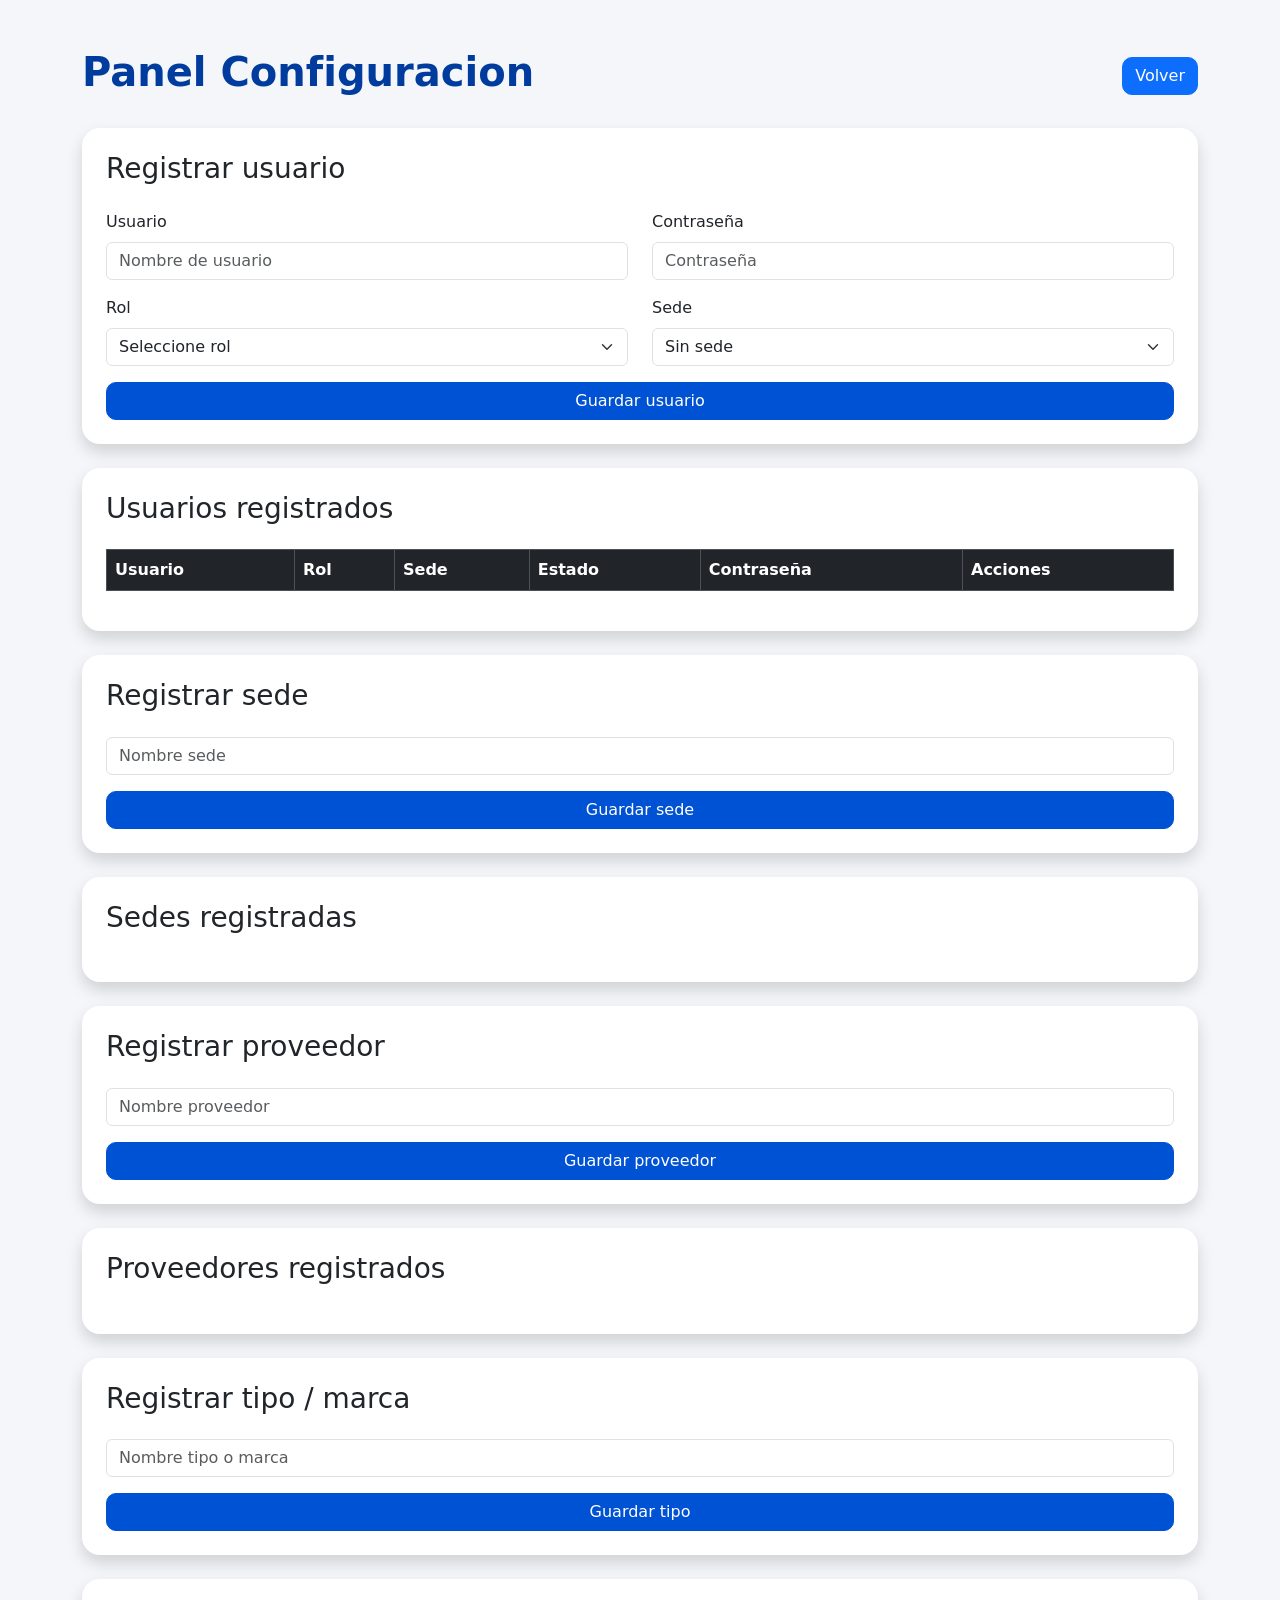
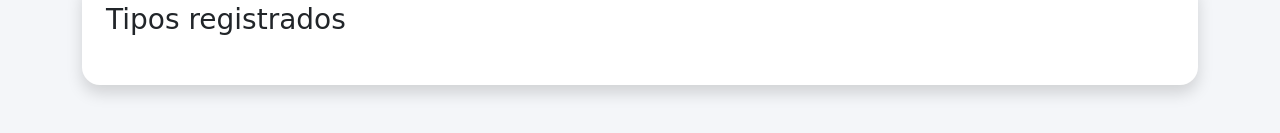
==== src/main/resources/templates/configuracion.html @ d5b747d9 "Ajustar roles y agregar perfil tecnico" ====
﻿<!DOCTYPE html>

<html lang="es"
      xmlns:th="http://www.thymeleaf.org"
      xmlns:sec="http://www.thymeleaf.org/extras/spring-security">

<head>

    <meta charset="UTF-8">

    <meta name="viewport"
          content="width=device-width, initial-scale=1.0">

    <title>Configuracion</title>

    <!-- Bootstrap -->

    <link href="https://cdn.jsdelivr.net/npm/bootstrap@5.3.3/dist/css/bootstrap.min.css"
          rel="stylesheet">


    <style>

        body{

            background:#f4f6f9;

        }

        .titulo{

            font-size:40px;

            font-weight:bold;

            color:#003c9e;

        }

        .card{

            border:none;

            border-radius:18px;

        }

        .btn{

            border-radius:10px;

        }

        .alert{

            border-radius:10px;

        }

        .table td,
        .table th{

            vertical-align:middle;

        }

        .btn-success{

            background:#0052d4;
            border-color:#0052d4;

        }

        .btn-success:hover,
        .btn-success:focus{

            background:#003c9e;
            border-color:#003c9e;

        }

    </style>

</head>

<body>


<div class="container mt-5 mb-5">

    <div
        id="permisoSuperAdmin"
        sec:authorize="hasRole('SUPER_ADMIN')"
        style="display:none;">
    </div>


    <!-- HEADER -->

    <div class="d-flex justify-content-between align-items-center mb-4">

        <h1 class="titulo">

            Panel Configuracion

        </h1>


        <a href="/"
           class="btn btn-primary">

            Volver

        </a>

    </div>


    <!-- ================================= -->
    <!-- USUARIOS -->
    <!-- ================================= -->

    <div
        class="card shadow p-4"
        sec:authorize="hasRole('SUPER_ADMIN')">

        <h3 class="mb-4">

            Registrar usuario

        </h3>

        <div class="row">

            <div class="col-md-6 mb-3">

                <label class="form-label">
                    Usuario
                </label>

                <input
                        type="text"
                        id="usernameUsuario"
                        class="form-control"
                        placeholder="Nombre de usuario">

            </div>

            <div class="col-md-6 mb-3">

                <label class="form-label">
                    Contraseña
                </label>

                <input
                        type="password"
                        id="passwordUsuario"
                        class="form-control"
                        placeholder="Contraseña">

            </div>

            <div class="col-md-6 mb-3">

                <label class="form-label">
                    Rol
                </label>

                <select
                        id="rolUsuario"
                        class="form-select">

                    <option value="">
                        Seleccione rol
                    </option>

                    <option value="SUPER_ADMIN">
                        Super administrador
                    </option>

                    <option value="ADMIN">
                        Administrador
                    </option>

                    <option value="TECNICO">
                        Tecnico
                    </option>

                    <option value="USER">
                        Usuario
                    </option>

                </select>

            </div>

            <div class="col-md-6 mb-3">

                <label class="form-label">
                    Sede
                </label>

                <select
                        id="sedeUsuario"
                        class="form-select">

                    <option value="">
                        Sin sede
                    </option>

                </select>

            </div>

        </div>

        <button
                onclick="guardarUsuario()"
                class="btn btn-success">

            Guardar usuario

        </button>

    </div>



    <!-- LISTA USUARIOS -->

    <div
        class="card shadow p-4 mt-4"
        sec:authorize="hasRole('SUPER_ADMIN')">

        <h3 class="mb-4">

            Usuarios registrados

        </h3>

        <div class="table-responsive">

            <table class="table table-bordered table-hover">

                <thead class="table-dark">

                    <tr>
                        <th>Usuario</th>
                        <th>Rol</th>
                        <th>Sede</th>
                        <th>Estado</th>
                        <th>Contraseña</th>
                        <th>Acciones</th>
                    </tr>

                </thead>

                <tbody id="listaUsuarios">

                </tbody>

            </table>

        </div>

    </div>



    <!-- ================================= -->
    <!-- SEDES -->
    <!-- ================================= -->

    <div
        class="card shadow p-4 mt-4"
        sec:authorize="hasRole('SUPER_ADMIN')">

        <h3 class="mb-4">

            Registrar sede

        </h3>


        <div class="mb-3">

            <input
                    type="text"

                    id="nombreSede"

                    class="form-control"

                    placeholder="Nombre sede">

        </div>


        <button
                onclick="guardarSede()"

                class="btn btn-success">

            Guardar sede

        </button>

    </div>



    <!-- LISTA SEDES -->

    <div
        class="card shadow p-4 mt-4"
        sec:authorize="hasRole('SUPER_ADMIN')">

        <h3 class="mb-4">

            Sedes registradas

        </h3>

        <div id="listaSedes">

        </div>

    </div>



    <!-- ================================= -->
    <!-- PROVEEDORES -->
    <!-- ================================= -->

    <div class="card shadow p-4 mt-4">

        <h3 class="mb-4">

            Registrar proveedor

        </h3>


        <div class="mb-3">

            <input
                    type="text"

                    id="nombreProveedor"

                    class="form-control"

                    placeholder="Nombre proveedor">

        </div>


        <button
                onclick="guardarProveedor()"

                class="btn btn-success">

            Guardar proveedor

        </button>

    </div>



    <!-- LISTA PROVEEDORES -->

    <div class="card shadow p-4 mt-4">

        <h3 class="mb-4">

            Proveedores registrados

        </h3>

        <div id="listaProveedores">

        </div>

    </div>


    <!-- ================================= -->
    <!-- TIPOS / MARCAS -->
    <!-- ================================= -->

    <div class="card shadow p-4 mt-4">

        <h3 class="mb-4">

            Registrar tipo / marca

        </h3>


        <div class="mb-3">

            <input
                    type="text"

                    id="nombreTipo"

                    class="form-control"

                    placeholder="Nombre tipo o marca">

        </div>


        <button
                onclick="guardarTipo()"

                class="btn btn-success">

            Guardar tipo

        </button>

    </div>



    <!-- LISTA TIPOS -->

    <div class="card shadow p-4 mt-4">

        <h3 class="mb-4">

            Tipos registrados

        </h3>

        <div id="listaTipos">

        </div>

    </div>


</div>



<script>

    function esSuperAdmin(){

        return document
            .getElementById("permisoSuperAdmin") !== null;

    }


    // =================================
    // GUARDAR SEDE
    // =================================

    function guardarSede(){

        let nombre =
            document.getElementById(
                "nombreSede"
            ).value;


        if(nombre.trim() === ""){

            alert("Ingrese nombre sede");

            return;

        }


        fetch("/sedes",{

            method:"POST",

            headers:{
                "Content-Type":"application/json"
            },

            body: JSON.stringify({

                nombre:nombre

            })

        })

        .then(() => {

            alert("Sede registrada");

            document.getElementById(
                "nombreSede"
            ).value = "";

            listarSedes();

        });

    }



    // =================================
    // LISTAR SEDES
    // =================================

    function listarSedes(){

        if(!document.getElementById("listaSedes")){

            return;

        }

        fetch("/sedes")

        .then(r => r.json())

        .then(data => {

            let html = "";

            data.forEach(s => {

                html += `

                    <div class="alert alert-secondary d-flex justify-content-between align-items-center">

                        <span>${s.nombre}</span>

                        <div>
                            <button
                                class="btn btn-outline-primary btn-sm me-2"
                                onclick="editarSede(${s.id}, '${s.nombre.replace(/'/g, "\\'")}')">
                                Editar
                            </button>

                            <button
                                class="btn btn-outline-danger btn-sm"
                                onclick="eliminarSede(${s.id})">
                                Eliminar
                            </button>
                        </div>

                    </div>

                `;

            });

            document.getElementById(
                "listaSedes"
            ).innerHTML = html;

            cargarSedesUsuarios(data);

        });

    }


    function editarSede(id, nombreActual){

        let nuevoNombre =
            prompt("Editar sede:", nombreActual);

        if(nuevoNombre === null){
            return;
        }

        if(nuevoNombre.trim() === ""){
            alert("Ingrese nombre sede");
            return;
        }

        fetch("/sedes/" + id, {

            method:"PUT",

            headers:{
                "Content-Type":"application/json"
            },

            body: JSON.stringify({
                nombre:nuevoNombre
            })

        })

        .then(() => {
            alert("Sede actualizada");
            listarSedes();
        });

    }


    function eliminarSede(id){

        if(!confirm("¿Eliminar esta sede?")){
            return;
        }

        fetch("/sedes/" + id, {
            method:"DELETE"
        })
        .then(() => {
            alert("Sede eliminada");
            listarSedes();
        });

    }


    // =================================
    // CARGAR SEDES EN USUARIOS
    // =================================

    function cargarSedesUsuarios(data){

        let select =
            document.getElementById("sedeUsuario");

        if(!select){

            return;

        }

        let sedeSeleccionada =
            select.value;

        select.innerHTML = `

            <option value="">
                Sin sede
            </option>

        `;

        data.forEach(s => {

            select.innerHTML += `

                <option value="${s.id}">
                    ${s.nombre}
                </option>

            `;

        });

        select.value = sedeSeleccionada;

    }


    // =================================
    // GUARDAR USUARIO
    // =================================

    function guardarUsuario(){

        let username =
            document.getElementById("usernameUsuario").value;

        let password =
            document.getElementById("passwordUsuario").value;

        let rol =
            document.getElementById("rolUsuario").value;

        let sedeId =
            document.getElementById("sedeUsuario").value;

        if(
            username.trim() === "" ||
            password.trim() === "" ||
            rol.trim() === ""
        ){

            alert("Complete usuario, contraseÃ±a y rol.");

            return;

        }

        fetch("/usuarios", {

            method:"POST",

            headers:{
                "Content-Type":"application/json"
            },

            body: JSON.stringify({
                username:username,
                password:password,
                rol:rol,
                sedeId:sedeId === "" ? null : Number(sedeId)
            })

        })

        .then(async response => {

            if(!response.ok){

                let mensaje =
                    await response.text();

                throw new Error(mensaje);

            }

            return response.json();

        })

        .then(() => {

            alert("Usuario registrado");

            document.getElementById("usernameUsuario").value = "";
            document.getElementById("passwordUsuario").value = "";
            document.getElementById("rolUsuario").value = "";
            document.getElementById("sedeUsuario").value = "";

            listarUsuarios();

        })

        .catch(error => {

            alert(error.message || "Error al registrar usuario.");

        });

    }


    // =================================
    // LISTAR USUARIOS
    // =================================

    function listarUsuarios(){

        if(!document.getElementById("listaUsuarios")){

            return;

        }

        fetch("/usuarios")

        .then(r => r.json())

        .then(data => {

            let html = "";

            data.forEach(u => {

                html += `

                    <tr>
                        <td>${u.username || ""}</td>
                        <td>${u.rol || ""}</td>
                        <td>${u.sede || ""}</td>
                        <td>
                            <span class="badge ${u.activo ? "bg-success" : "bg-danger"}">
                                ${u.activo ? "Activo" : "Inactivo"}
                            </span>
                        </td>
                        <td>
                            <span class="badge bg-secondary">
                                ${u.passwordEstado || "Protegida"}
                            </span>
                        </td>
                        <td>
                            <button
                                class="btn btn-outline-primary btn-sm me-2"
                                onclick="cambiarPasswordUsuario(${u.id})">

                                Cambiar contraseÃ±a

                            </button>

                            <button
                                class="btn btn-outline-warning btn-sm me-2"
                                onclick="editarUsuario(${u.id}, '${(u.username || "").replace(/'/g, "\\'")}', '${(u.rol || "").replace(/'/g, "\\'")}', ${u.sedeId === null || u.sedeId === undefined ? "null" : u.sedeId}, ${u.activo ? "true" : "false"})">

                                Editar

                            </button>

                            <button
                                class="btn btn-outline-secondary btn-sm me-2"
                                onclick="cambiarEstadoUsuario(${u.id}, '${(u.username || "").replace(/'/g, "\\'")}', '${(u.rol || "").replace(/'/g, "\\'")}', ${u.sedeId === null || u.sedeId === undefined ? "null" : u.sedeId}, ${u.activo ? "false" : "true"})">

                                ${u.activo ? "Deshabilitar" : "Habilitar"}

                            </button>

                            <button
                                class="btn btn-outline-danger btn-sm"
                                onclick="eliminarUsuario(${u.id})">

                                Eliminar

                            </button>
                        </td>
                    </tr>

                `;

            });

            document.getElementById(
                "listaUsuarios"
            ).innerHTML = html;

        });

    }

    function editarUsuario(id, usernameActual, rolActual, sedeIdActual, activoActual){

        let username =
            prompt("Nombre de usuario:", usernameActual || "");

        if(username === null){
            return;
        }

        let rol =
            prompt("Rol (SUPER_ADMIN, ADMIN, TECNICO, USER):", rolActual || "USER");

        if(rol === null){
            return;
        }

        let sedeId =
            prompt("ID de sede asignada (deje vacio para sin sede):", sedeIdActual === null ? "" : sedeIdActual);

        if(sedeId === null){
            return;
        }

        actualizarUsuario(id, {
            username:username,
            rol:rol,
            sedeId:sedeId.trim() === "" ? null : Number(sedeId),
            activo:activoActual
        });

    }

    function cambiarEstadoUsuario(id, username, rol, sedeId, activo){

        let accion =
            activo ? "habilitar" : "deshabilitar";

        if(!confirm(`¿Desea ${accion} este usuario?`)){
            return;
        }

        actualizarUsuario(id, {
            username:username,
            rol:rol,
            sedeId:sedeId,
            activo:activo
        });

    }

    function actualizarUsuario(id, data){

        fetch("/usuarios/" + id, {
            method:"PUT",
            headers:{
                "Content-Type":"application/json"
            },
            body:JSON.stringify(data)
        })
        .then(async response => {
            if(!response.ok){
                let mensaje = await response.text();
                throw new Error(mensaje);
            }
            return response.json();
        })
        .then(() => {
            alert("Usuario actualizado");
            listarUsuarios();
        })
        .catch(error => {
            alert(error.message || "No se pudo actualizar el usuario.");
        });

    }


    function eliminarUsuario(id){

        if(!confirm("¿Eliminar este usuario?")){

            return;

        }

        fetch("/usuarios/" + id, {

            method:"DELETE"

        })

        .then(async response => {
            if(!response.ok){
                let mensaje = await response.text();
                throw new Error(mensaje);
            }

            alert("Usuario eliminado");
            listarUsuarios();

        })
        .catch(error => {
            alert(error.message || "No se pudo eliminar el usuario.");
        });

    }


    // =================================
    // CAMBIAR CONTRASEÃ‘A
    // =================================

    function cambiarPasswordUsuario(id){

        let password =
            prompt("Ingrese la nueva contraseÃ±a:");

        if(password === null){

            return;

        }

        if(password.trim() === ""){

            alert("Ingrese una contraseÃ±a vÃ¡lida.");

            return;

        }

        fetch("/usuarios/" + id + "/password", {

            method:"PUT",

            headers:{
                "Content-Type":"application/json"
            },

            body: JSON.stringify({
                password:password
            })

        })

        .then(async response => {

            if(!response.ok){

                let mensaje =
                    await response.text();

                throw new Error(mensaje);

            }

            return response.json();

        })

        .then(() => {

            alert("ContraseÃ±a actualizada");
            listarUsuarios();

        })

        .catch(error => {

            alert(error.message || "Error al cambiar contraseÃ±a.");

        });

    }




    // =================================
    // GUARDAR PROVEEDOR
    // =================================

    function guardarProveedor(){

        let nombre =
            document.getElementById(
                "nombreProveedor"
            ).value;


        if(nombre.trim() === ""){

            alert("Ingrese proveedor");

            return;

        }


        fetch("/proveedores",{

            method:"POST",

            headers:{
                "Content-Type":"application/json"
            },

            body: JSON.stringify({

                nombre:nombre

            })

        })

        .then(() => {

            alert("Proveedor registrado");

            document.getElementById(
                "nombreProveedor"
            ).value = "";

            listarProveedores();

        });

    }




    // =================================
    // LISTAR PROVEEDORES
    // =================================

    function listarProveedores(){

        fetch("/proveedores")

        .then(r => r.json())

        .then(data => {

            let html = "";

            data.forEach(p => {

                html += `

                    <div class="alert alert-secondary d-flex justify-content-between align-items-center">

                        <span>${p.nombre}</span>

                        ${esSuperAdmin() ? `
                            <div>
                                <button
                                    class="btn btn-outline-primary btn-sm me-2"
                                    onclick="editarProveedor(${p.id_proveedor}, '${p.nombre.replace(/'/g, "\\'")}')">
                                    Editar
                                </button>

                                <button
                                    class="btn btn-outline-danger btn-sm"
                                    onclick="eliminarProveedor(${p.id_proveedor})">
                                    Eliminar
                                </button>
                            </div>
                        ` : ""}

                    </div>

                `;

            });

            document.getElementById(
                "listaProveedores"
            ).innerHTML = html;

        });

    }


    function editarProveedor(id, nombreActual){

        let nuevoNombre =
            prompt("Editar proveedor:", nombreActual);

        if(nuevoNombre === null){
            return;
        }

        if(nuevoNombre.trim() === ""){
            alert("Ingrese proveedor");
            return;
        }

        fetch("/proveedores/" + id, {

            method:"PUT",

            headers:{
                "Content-Type":"application/json"
            },

            body: JSON.stringify({
                nombre:nuevoNombre
            })

        })

        .then(() => {
            alert("Proveedor actualizado");
            listarProveedores();
        });

    }


    function eliminarProveedor(id){

        if(!confirm("¿Eliminar este proveedor?")){
            return;
        }

        fetch("/proveedores/" + id, {
            method:"DELETE"
        })
        .then(() => {
            alert("Proveedor eliminado");
            listarProveedores();
        });

    }




    // =================================
    // GUARDAR TIPO
    // =================================

    function guardarTipo(){

        let nombre =
            document.getElementById(
                "nombreTipo"
            ).value;


        if(nombre.trim() === ""){

            alert("Ingrese tipo");

            return;

        }


        fetch("/tipos",{

            method:"POST",

            headers:{
                "Content-Type":"application/json"
            },

            body: JSON.stringify({

                nombre:nombre

            })

        })

        .then(() => {

            alert("Tipo registrado");

            document.getElementById(
                "nombreTipo"
            ).value = "";

            listarTipos();

        });

    }




    // =================================
    // LISTAR TIPOS
    // =================================

    function listarTipos(){

        fetch("/tipos")

        .then(r => r.json())

        .then(data => {

            let html = "";

            data.forEach(t => {

                html += `

                    <div class="alert alert-secondary d-flex justify-content-between align-items-center">

                        <span>${t.nombre}</span>

                        ${esSuperAdmin() ? `
                            <div>
                                <button
                                    class="btn btn-outline-primary btn-sm me-2"
                                    onclick="editarTipo(${t.id_tipo}, '${t.nombre.replace(/'/g, "\\'")}')">
                                    Editar
                                </button>

                                <button
                                    class="btn btn-outline-danger btn-sm"
                                    onclick="eliminarTipo(${t.id_tipo})">
                                    Eliminar
                                </button>
                            </div>
                        ` : ""}

                    </div>

                `;

            });

            document.getElementById(
                "listaTipos"
            ).innerHTML = html;

        });

    }


    function editarTipo(id, nombreActual){

        let nuevoNombre =
            prompt("Editar tipo / marca:", nombreActual);

        if(nuevoNombre === null){
            return;
        }

        if(nuevoNombre.trim() === ""){
            alert("Ingrese tipo o marca");
            return;
        }

        fetch("/tipos/" + id, {

            method:"PUT",

            headers:{
                "Content-Type":"application/json"
            },

            body: JSON.stringify({
                nombre:nuevoNombre
            })

        })

        .then(() => {
            alert("Tipo / marca actualizado");
            listarTipos();
        });

    }


    function eliminarTipo(id){

        if(!confirm("¿Eliminar este tipo / marca?")){
            return;
        }

        fetch("/tipos/" + id, {
            method:"DELETE"
        })
        .then(() => {
            alert("Tipo / marca eliminado");
            listarTipos();
        });

    }



    // =================================
    // INICIAR LISTADOS
    // =================================

    listarSedes();

    listarUsuarios();

    listarProveedores();

    listarTipos();


</script>

</body>

</html>
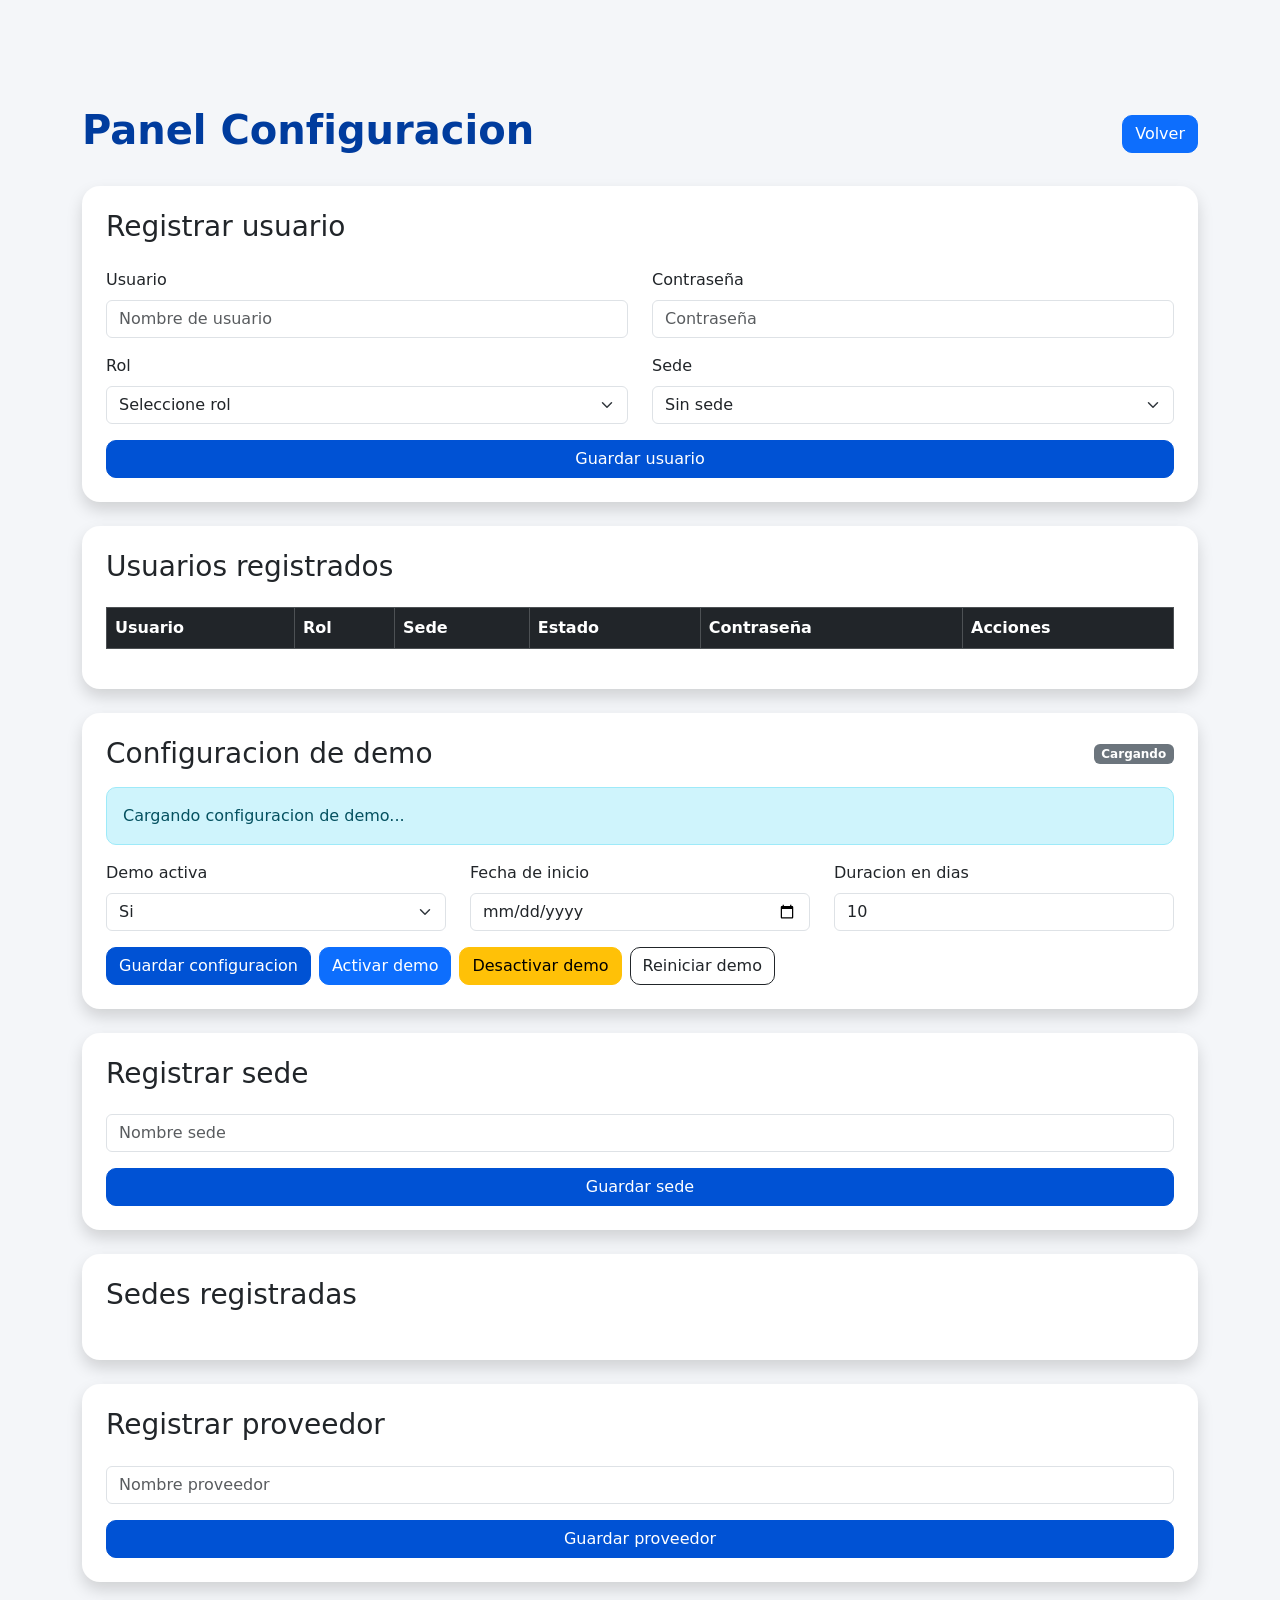
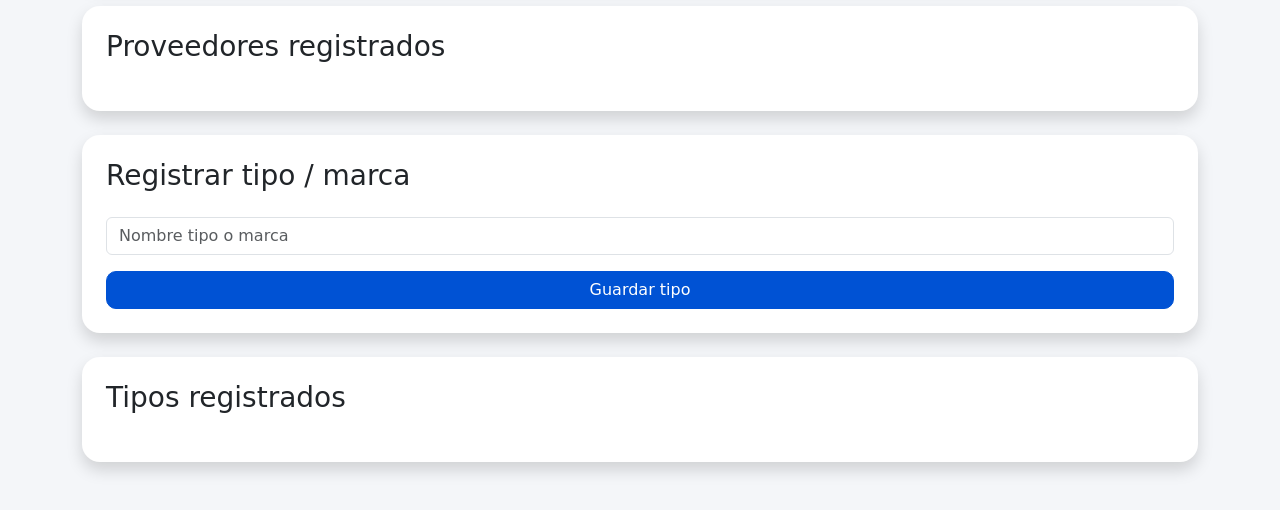
==== commit 91c2a068: "Implementar modo demo configurable" ====
--- a/src/main/resources/templates/configuracion.html
+++ b/src/main/resources/templates/configuracion.html
@@ -86,9 +86,16 @@
 <body>
 
 
-<div class="container mt-5 mb-5">
-
-    <div
+<div class="container mt-5 mb-5">
+
+    <div
+        th:if="${demoEstado != null and demoEstado.mostrarBanner}"
+        class="alert mb-4"
+        th:classappend="${demoEstado.superAdmin} ? ' alert-info' : ' alert-warning'"
+        th:text="${demoEstado.superAdmin ? (demoEstado.demoExpirada ? 'Modo demo expirado para usuarios. Como SUPERADMIN puedes administrar la configuracion.' : 'Modo demo activo para usuarios: quedan ' + demoEstado.diasRestantes + ' dias.') : (demoEstado.diasRestantes == 1 ? 'Prueba demo activa: queda 1 dia de uso.' : 'Prueba demo activa: quedan ' + demoEstado.diasRestantes + ' dias de uso.')}">
+    </div>
+
+    <div
         id="permisoSuperAdmin"
         sec:authorize="hasRole('SUPER_ADMIN')"
         style="display:none;">
@@ -263,12 +270,65 @@
 
         </div>
 
-    </div>
-
-
-
-    <!-- ================================= -->
-    <!-- SEDES -->
+    </div>
+
+
+    <!-- CONFIGURACION DEMO -->
+
+    <div
+        class="card shadow p-4 mt-4"
+        sec:authorize="hasRole('SUPER_ADMIN')">
+
+        <div class="d-flex justify-content-between align-items-center flex-wrap gap-2 mb-3">
+            <h3 class="mb-0">Configuracion de demo</h3>
+            <span id="demoEstadoBadge" class="badge bg-secondary">Cargando</span>
+        </div>
+
+        <div id="demoResumen" class="alert alert-info">
+            Cargando configuracion de demo...
+        </div>
+
+        <div class="row">
+            <div class="col-md-4 mb-3">
+                <label class="form-label">Demo activa</label>
+                <select id="demoActiva" class="form-select">
+                    <option value="true">Si</option>
+                    <option value="false">No</option>
+                </select>
+            </div>
+
+            <div class="col-md-4 mb-3">
+                <label class="form-label">Fecha de inicio</label>
+                <input type="date" id="fechaInicioDemo" class="form-control">
+            </div>
+
+            <div class="col-md-4 mb-3">
+                <label class="form-label">Duracion en dias</label>
+                <input type="number" id="diasDemo" class="form-control" min="1" value="10">
+            </div>
+        </div>
+
+        <div class="d-flex flex-wrap gap-2">
+            <button type="button" class="btn btn-success" onclick="guardarConfiguracionDemo()">
+                Guardar configuracion
+            </button>
+            <button type="button" class="btn btn-primary" onclick="accionDemo('activar')">
+                Activar demo
+            </button>
+            <button type="button" class="btn btn-warning" onclick="accionDemo('desactivar')">
+                Desactivar demo
+            </button>
+            <button type="button" class="btn btn-outline-dark" onclick="accionDemo('reiniciar')">
+                Reiniciar demo
+            </button>
+        </div>
+
+    </div>
+
+
+
+    <!-- ================================= -->
+    <!-- SEDES -->
     <!-- ================================= -->
 
     <div
@@ -449,16 +509,112 @@
 
 <script>
 
-    function esSuperAdmin(){
-
-        return document
-            .getElementById("permisoSuperAdmin") !== null;
-
-    }
-
-
-    // =================================
-    // GUARDAR SEDE
+    function esSuperAdmin(){
+
+        return document
+            .getElementById("permisoSuperAdmin") !== null;
+
+    }
+
+    function cargarConfiguracionDemo(){
+
+        if(!document.getElementById("demoResumen")){
+            return;
+        }
+
+        fetch("/configuracion/demo")
+            .then(r => {
+                if(!r.ok){
+                    throw new Error("No se pudo cargar la configuracion demo.");
+                }
+                return r.json();
+            })
+            .then(demo => {
+                document.getElementById("demoActiva").value = String(demo.demoActiva);
+                document.getElementById("fechaInicioDemo").value = demo.fechaInicioDemo || "";
+                document.getElementById("diasDemo").value = demo.diasDemo || 10;
+
+                const estadoBadge = document.getElementById("demoEstadoBadge");
+                estadoBadge.textContent = demo.estado || "sin estado";
+                estadoBadge.className = "badge " + (
+                    demo.estado === "activa"
+                        ? "bg-success"
+                        : demo.estado === "expirada"
+                            ? "bg-danger"
+                            : "bg-secondary"
+                );
+
+                const diasTexto = demo.diasRestantes === 1
+                    ? "queda 1 dia"
+                    : `quedan ${demo.diasRestantes} dias`;
+
+                document.getElementById("demoResumen").innerHTML = `
+                    <strong>Estado:</strong> ${demo.estado}<br>
+                    <strong>Fecha inicio:</strong> ${demo.fechaInicioDemo}<br>
+                    <strong>Fecha finalizacion:</strong> ${demo.fechaFinalizacion}<br>
+                    <strong>Dias restantes:</strong> ${demo.demoActiva ? diasTexto : "demo desactivada"}
+                `;
+            })
+            .catch(error => alert(error.message));
+
+    }
+
+    function guardarConfiguracionDemo(){
+
+        const diasDemo = Number(document.getElementById("diasDemo").value);
+
+        if(!diasDemo || diasDemo < 1){
+            alert("La duracion de la demo debe ser mayor a cero.");
+            return;
+        }
+
+        fetch("/configuracion/demo", {
+            method:"PUT",
+            headers:{
+                "Content-Type":"application/json"
+            },
+            body:JSON.stringify({
+                demoActiva:document.getElementById("demoActiva").value === "true",
+                fechaInicioDemo:document.getElementById("fechaInicioDemo").value,
+                diasDemo:diasDemo
+            })
+        })
+        .then(r => {
+            if(!r.ok){
+                return r.text().then(texto => { throw new Error(texto || "No se pudo guardar la configuracion demo."); });
+            }
+            return r.json();
+        })
+        .then(() => {
+            alert("Configuracion demo actualizada.");
+            cargarConfiguracionDemo();
+        })
+        .catch(error => alert(error.message));
+
+    }
+
+    function accionDemo(accion){
+
+        fetch(`/configuracion/demo/${accion}`, {
+            method:"POST"
+        })
+        .then(r => {
+            if(!r.ok){
+                return r.text().then(texto => { throw new Error(texto || "No se pudo actualizar la demo."); });
+            }
+            return r.json();
+        })
+        .then(() => {
+            alert("Demo actualizada.");
+            cargarConfiguracionDemo();
+        })
+        .catch(error => alert(error.message));
+
+    }
+
+
+    // =================================
+    // GUARDAR SEDE
     // =================================
 
     function guardarSede(){
@@ -1339,11 +1495,13 @@
     // INICIAR LISTADOS
     // =================================
 
-    listarSedes();
-
-    listarUsuarios();
-
-    listarProveedores();
+    listarSedes();
+
+    listarUsuarios();
+
+    cargarConfiguracionDemo();
+
+    listarProveedores();
 
     listarTipos();
 
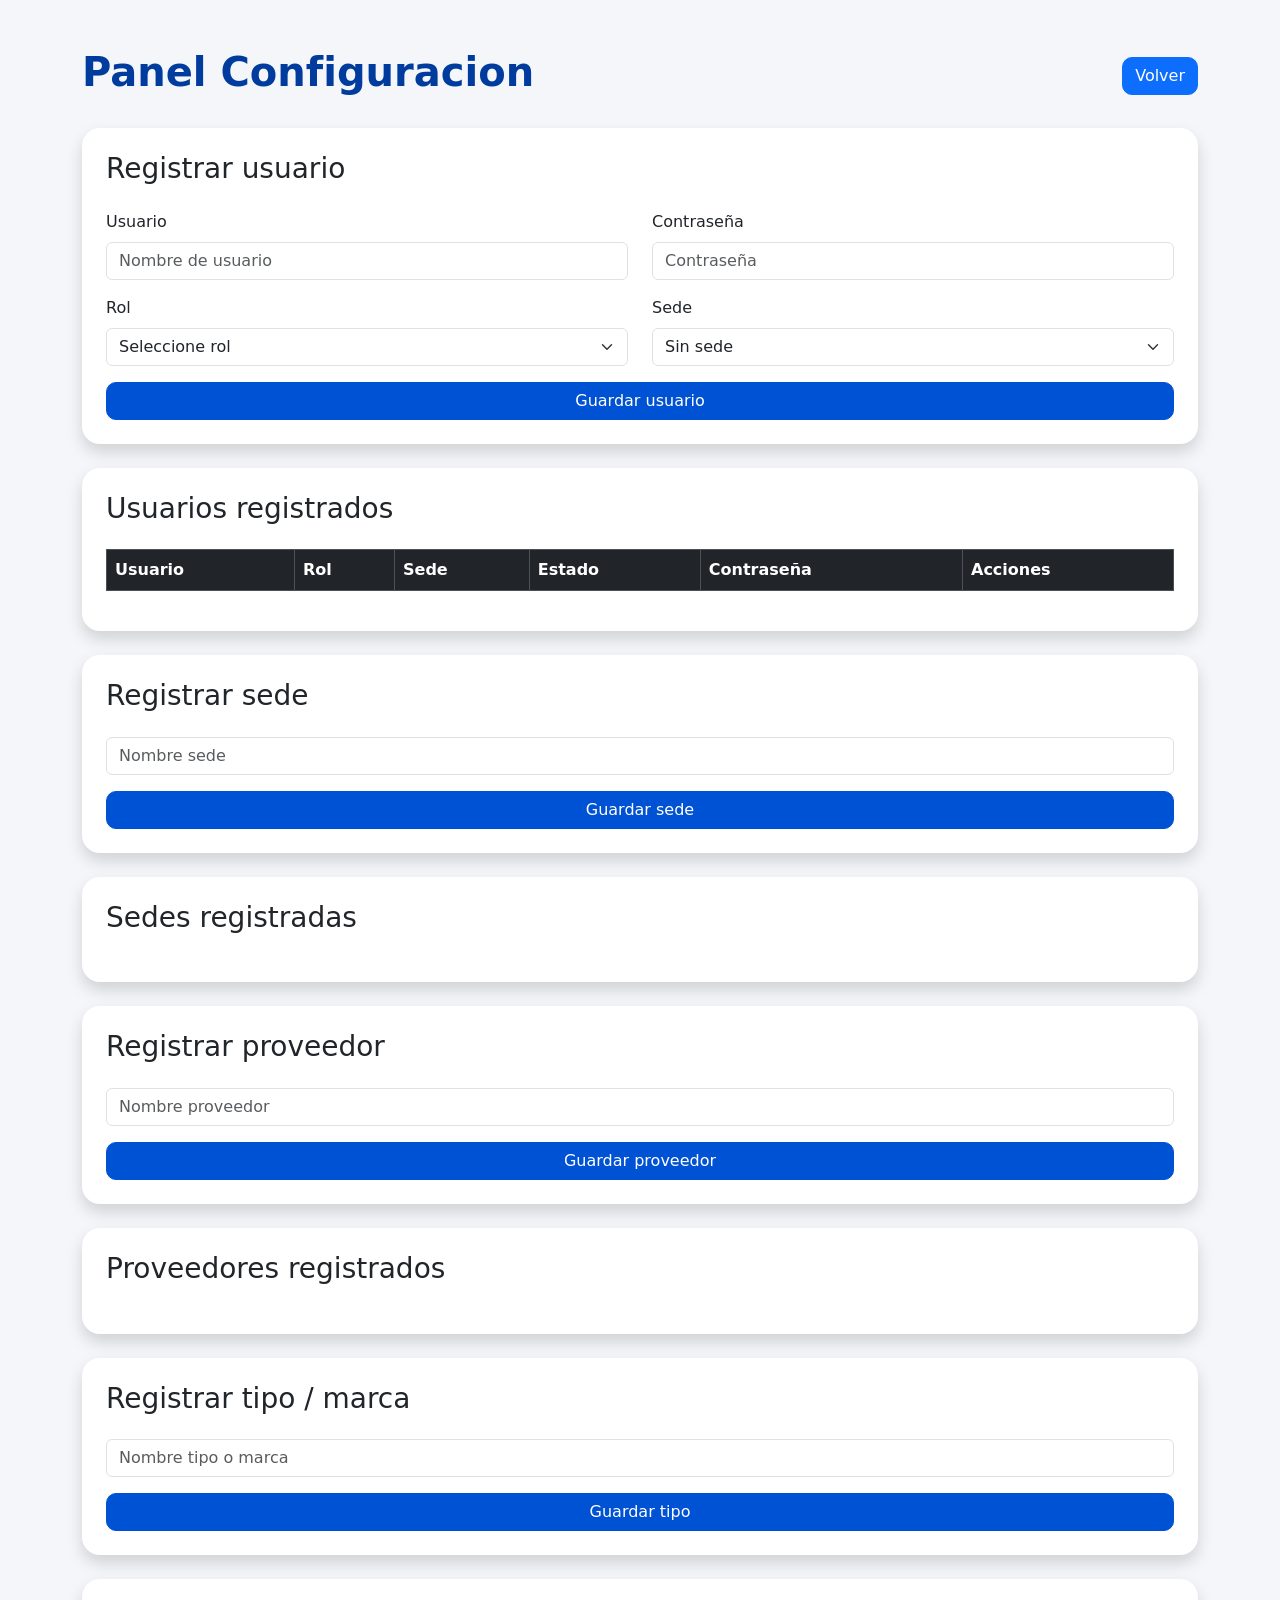
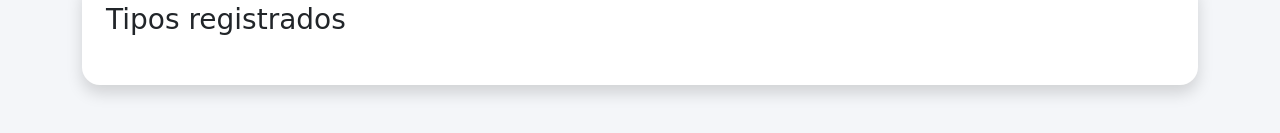
==== commit 474666f7: "Merge d5b747d9fa342f3e3bfd0a7960b55c1631122889 into 6376be45b1998057811adebfdff8117077995bb2" ====
--- a/src/main/resources/templates/configuracion.html
+++ b/src/main/resources/templates/configuracion.html
@@ -86,16 +86,9 @@
 <body>
 
 
-<div class="container mt-5 mb-5">
-
-    <div
-        th:if="${demoEstado != null and demoEstado.mostrarBanner}"
-        class="alert mb-4"
-        th:classappend="${demoEstado.superAdmin} ? ' alert-info' : ' alert-warning'"
-        th:text="${demoEstado.superAdmin ? (demoEstado.demoExpirada ? 'Modo demo expirado para usuarios. Como SUPERADMIN puedes administrar la configuracion.' : 'Modo demo activo para usuarios: quedan ' + demoEstado.diasRestantes + ' dias.') : (demoEstado.diasRestantes == 1 ? 'Prueba demo activa: queda 1 dia de uso.' : 'Prueba demo activa: quedan ' + demoEstado.diasRestantes + ' dias de uso.')}">
-    </div>
-
-    <div
+<div class="container mt-5 mb-5">
+
+    <div
         id="permisoSuperAdmin"
         sec:authorize="hasRole('SUPER_ADMIN')"
         style="display:none;">
@@ -270,65 +263,12 @@
 
         </div>
 
-    </div>
-
-
-    <!-- CONFIGURACION DEMO -->
-
-    <div
-        class="card shadow p-4 mt-4"
-        sec:authorize="hasRole('SUPER_ADMIN')">
-
-        <div class="d-flex justify-content-between align-items-center flex-wrap gap-2 mb-3">
-            <h3 class="mb-0">Configuracion de demo</h3>
-            <span id="demoEstadoBadge" class="badge bg-secondary">Cargando</span>
-        </div>
-
-        <div id="demoResumen" class="alert alert-info">
-            Cargando configuracion de demo...
-        </div>
-
-        <div class="row">
-            <div class="col-md-4 mb-3">
-                <label class="form-label">Demo activa</label>
-                <select id="demoActiva" class="form-select">
-                    <option value="true">Si</option>
-                    <option value="false">No</option>
-                </select>
-            </div>
-
-            <div class="col-md-4 mb-3">
-                <label class="form-label">Fecha de inicio</label>
-                <input type="date" id="fechaInicioDemo" class="form-control">
-            </div>
-
-            <div class="col-md-4 mb-3">
-                <label class="form-label">Duracion en dias</label>
-                <input type="number" id="diasDemo" class="form-control" min="1" value="10">
-            </div>
-        </div>
-
-        <div class="d-flex flex-wrap gap-2">
-            <button type="button" class="btn btn-success" onclick="guardarConfiguracionDemo()">
-                Guardar configuracion
-            </button>
-            <button type="button" class="btn btn-primary" onclick="accionDemo('activar')">
-                Activar demo
-            </button>
-            <button type="button" class="btn btn-warning" onclick="accionDemo('desactivar')">
-                Desactivar demo
-            </button>
-            <button type="button" class="btn btn-outline-dark" onclick="accionDemo('reiniciar')">
-                Reiniciar demo
-            </button>
-        </div>
-
-    </div>
-
-
-
-    <!-- ================================= -->
-    <!-- SEDES -->
+    </div>
+
+
+
+    <!-- ================================= -->
+    <!-- SEDES -->
     <!-- ================================= -->
 
     <div
@@ -509,112 +449,16 @@
 
 <script>
 
-    function esSuperAdmin(){
-
-        return document
-            .getElementById("permisoSuperAdmin") !== null;
-
-    }
-
-    function cargarConfiguracionDemo(){
-
-        if(!document.getElementById("demoResumen")){
-            return;
-        }
-
-        fetch("/configuracion/demo")
-            .then(r => {
-                if(!r.ok){
-                    throw new Error("No se pudo cargar la configuracion demo.");
-                }
-                return r.json();
-            })
-            .then(demo => {
-                document.getElementById("demoActiva").value = String(demo.demoActiva);
-                document.getElementById("fechaInicioDemo").value = demo.fechaInicioDemo || "";
-                document.getElementById("diasDemo").value = demo.diasDemo || 10;
-
-                const estadoBadge = document.getElementById("demoEstadoBadge");
-                estadoBadge.textContent = demo.estado || "sin estado";
-                estadoBadge.className = "badge " + (
-                    demo.estado === "activa"
-                        ? "bg-success"
-                        : demo.estado === "expirada"
-                            ? "bg-danger"
-                            : "bg-secondary"
-                );
-
-                const diasTexto = demo.diasRestantes === 1
-                    ? "queda 1 dia"
-                    : `quedan ${demo.diasRestantes} dias`;
-
-                document.getElementById("demoResumen").innerHTML = `
-                    <strong>Estado:</strong> ${demo.estado}<br>
-                    <strong>Fecha inicio:</strong> ${demo.fechaInicioDemo}<br>
-                    <strong>Fecha finalizacion:</strong> ${demo.fechaFinalizacion}<br>
-                    <strong>Dias restantes:</strong> ${demo.demoActiva ? diasTexto : "demo desactivada"}
-                `;
-            })
-            .catch(error => alert(error.message));
-
-    }
-
-    function guardarConfiguracionDemo(){
-
-        const diasDemo = Number(document.getElementById("diasDemo").value);
-
-        if(!diasDemo || diasDemo < 1){
-            alert("La duracion de la demo debe ser mayor a cero.");
-            return;
-        }
-
-        fetch("/configuracion/demo", {
-            method:"PUT",
-            headers:{
-                "Content-Type":"application/json"
-            },
-            body:JSON.stringify({
-                demoActiva:document.getElementById("demoActiva").value === "true",
-                fechaInicioDemo:document.getElementById("fechaInicioDemo").value,
-                diasDemo:diasDemo
-            })
-        })
-        .then(r => {
-            if(!r.ok){
-                return r.text().then(texto => { throw new Error(texto || "No se pudo guardar la configuracion demo."); });
-            }
-            return r.json();
-        })
-        .then(() => {
-            alert("Configuracion demo actualizada.");
-            cargarConfiguracionDemo();
-        })
-        .catch(error => alert(error.message));
-
-    }
-
-    function accionDemo(accion){
-
-        fetch(`/configuracion/demo/${accion}`, {
-            method:"POST"
-        })
-        .then(r => {
-            if(!r.ok){
-                return r.text().then(texto => { throw new Error(texto || "No se pudo actualizar la demo."); });
-            }
-            return r.json();
-        })
-        .then(() => {
-            alert("Demo actualizada.");
-            cargarConfiguracionDemo();
-        })
-        .catch(error => alert(error.message));
-
-    }
-
-
-    // =================================
-    // GUARDAR SEDE
+    function esSuperAdmin(){
+
+        return document
+            .getElementById("permisoSuperAdmin") !== null;
+
+    }
+
+
+    // =================================
+    // GUARDAR SEDE
     // =================================
 
     function guardarSede(){
@@ -1495,13 +1339,11 @@
     // INICIAR LISTADOS
     // =================================
 
-    listarSedes();
-
-    listarUsuarios();
-
-    cargarConfiguracionDemo();
-
-    listarProveedores();
+    listarSedes();
+
+    listarUsuarios();
+
+    listarProveedores();
 
     listarTipos();
 
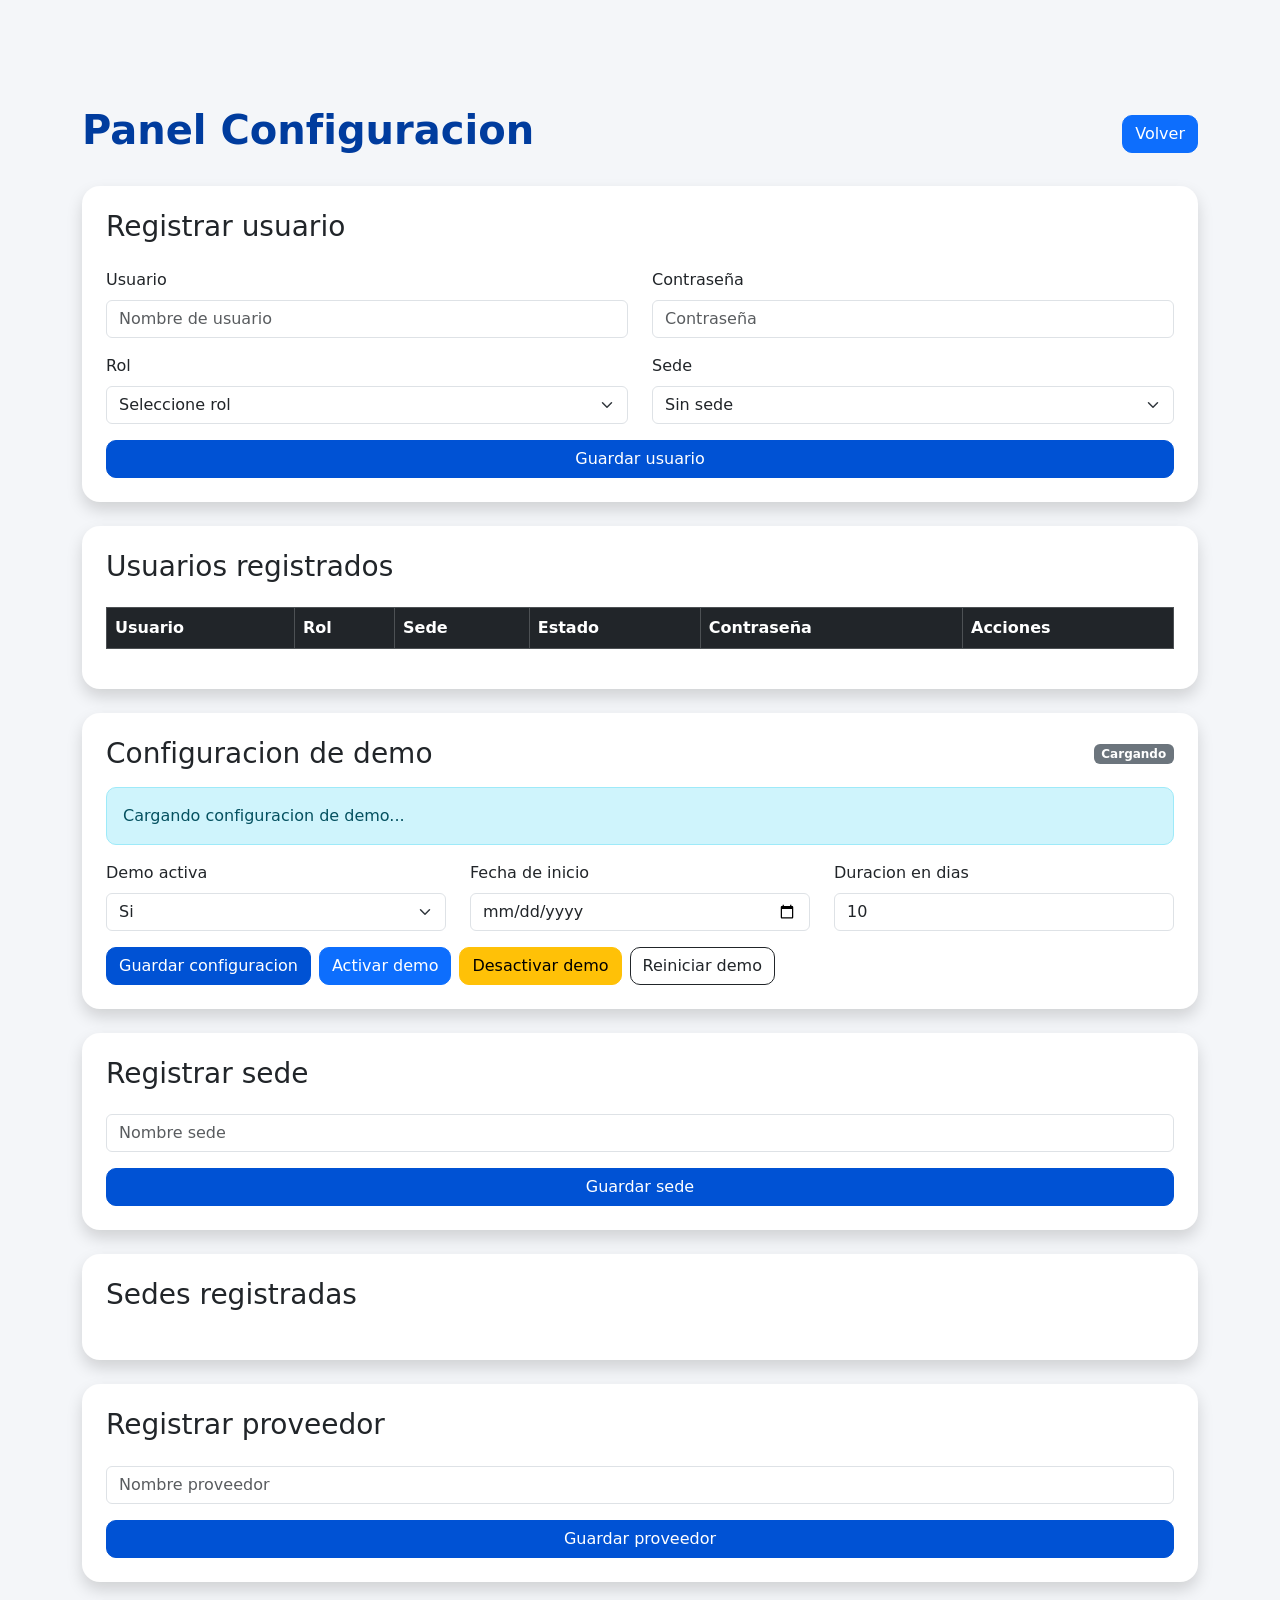
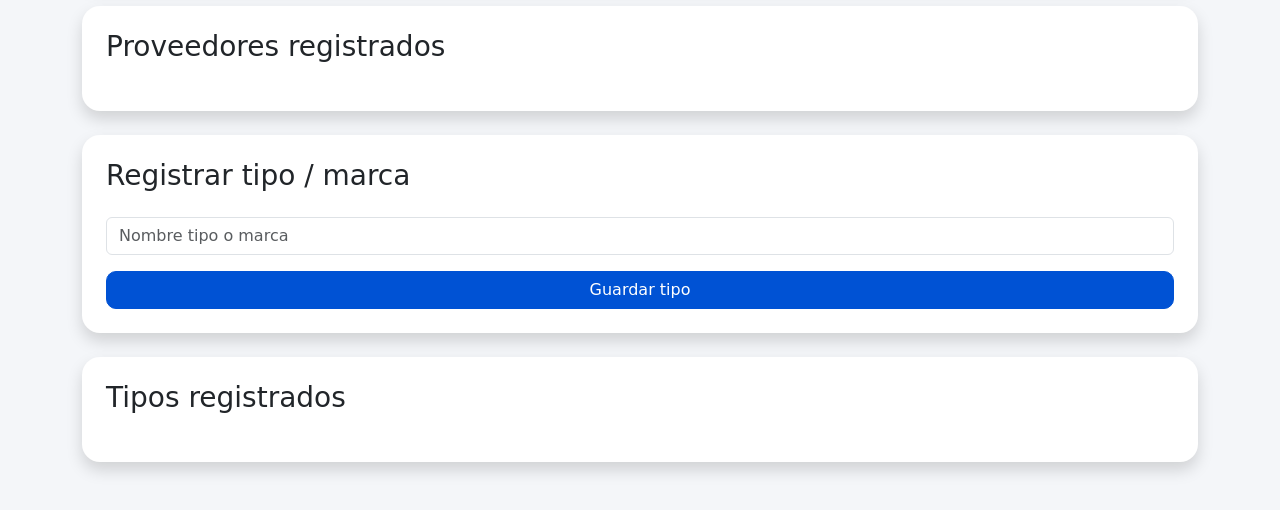
==== commit cde05410: "Cerrar sesion por inactividad" ====
--- a/src/main/resources/templates/configuracion.html
+++ b/src/main/resources/templates/configuracion.html
@@ -86,9 +86,16 @@
 <body>
 
 
-<div class="container mt-5 mb-5">
-
-    <div
+<div class="container mt-5 mb-5">
+
+    <div
+        th:if="${demoEstado != null and demoEstado.mostrarBanner}"
+        class="alert mb-4"
+        th:classappend="${demoEstado.superAdmin} ? ' alert-info' : ' alert-warning'"
+        th:text="${demoEstado.superAdmin ? (demoEstado.demoExpirada ? 'Modo demo expirado para usuarios. Como SUPERADMIN puedes administrar la configuracion.' : 'Modo demo activo para usuarios: quedan ' + demoEstado.diasRestantes + ' dias.') : (demoEstado.diasRestantes == 1 ? 'Prueba demo activa: queda 1 dia de uso.' : 'Prueba demo activa: quedan ' + demoEstado.diasRestantes + ' dias de uso.')}">
+    </div>
+
+    <div
         id="permisoSuperAdmin"
         sec:authorize="hasRole('SUPER_ADMIN')"
         style="display:none;">
@@ -263,12 +270,65 @@
 
         </div>
 
-    </div>
-
-
-
-    <!-- ================================= -->
-    <!-- SEDES -->
+    </div>
+
+
+    <!-- CONFIGURACION DEMO -->
+
+    <div
+        class="card shadow p-4 mt-4"
+        sec:authorize="hasRole('SUPER_ADMIN')">
+
+        <div class="d-flex justify-content-between align-items-center flex-wrap gap-2 mb-3">
+            <h3 class="mb-0">Configuracion de demo</h3>
+            <span id="demoEstadoBadge" class="badge bg-secondary">Cargando</span>
+        </div>
+
+        <div id="demoResumen" class="alert alert-info">
+            Cargando configuracion de demo...
+        </div>
+
+        <div class="row">
+            <div class="col-md-4 mb-3">
+                <label class="form-label">Demo activa</label>
+                <select id="demoActiva" class="form-select">
+                    <option value="true">Si</option>
+                    <option value="false">No</option>
+                </select>
+            </div>
+
+            <div class="col-md-4 mb-3">
+                <label class="form-label">Fecha de inicio</label>
+                <input type="date" id="fechaInicioDemo" class="form-control">
+            </div>
+
+            <div class="col-md-4 mb-3">
+                <label class="form-label">Duracion en dias</label>
+                <input type="number" id="diasDemo" class="form-control" min="1" value="10">
+            </div>
+        </div>
+
+        <div class="d-flex flex-wrap gap-2">
+            <button type="button" class="btn btn-success" onclick="guardarConfiguracionDemo()">
+                Guardar configuracion
+            </button>
+            <button type="button" class="btn btn-primary" onclick="accionDemo('activar')">
+                Activar demo
+            </button>
+            <button type="button" class="btn btn-warning" onclick="accionDemo('desactivar')">
+                Desactivar demo
+            </button>
+            <button type="button" class="btn btn-outline-dark" onclick="accionDemo('reiniciar')">
+                Reiniciar demo
+            </button>
+        </div>
+
+    </div>
+
+
+
+    <!-- ================================= -->
+    <!-- SEDES -->
     <!-- ================================= -->
 
     <div
@@ -449,16 +509,112 @@
 
 <script>
 
-    function esSuperAdmin(){
-
-        return document
-            .getElementById("permisoSuperAdmin") !== null;
-
-    }
-
-
-    // =================================
-    // GUARDAR SEDE
+    function esSuperAdmin(){
+
+        return document
+            .getElementById("permisoSuperAdmin") !== null;
+
+    }
+
+    function cargarConfiguracionDemo(){
+
+        if(!document.getElementById("demoResumen")){
+            return;
+        }
+
+        fetch("/configuracion/demo")
+            .then(r => {
+                if(!r.ok){
+                    throw new Error("No se pudo cargar la configuracion demo.");
+                }
+                return r.json();
+            })
+            .then(demo => {
+                document.getElementById("demoActiva").value = String(demo.demoActiva);
+                document.getElementById("fechaInicioDemo").value = demo.fechaInicioDemo || "";
+                document.getElementById("diasDemo").value = demo.diasDemo || 10;
+
+                const estadoBadge = document.getElementById("demoEstadoBadge");
+                estadoBadge.textContent = demo.estado || "sin estado";
+                estadoBadge.className = "badge " + (
+                    demo.estado === "activa"
+                        ? "bg-success"
+                        : demo.estado === "expirada"
+                            ? "bg-danger"
+                            : "bg-secondary"
+                );
+
+                const diasTexto = demo.diasRestantes === 1
+                    ? "queda 1 dia"
+                    : `quedan ${demo.diasRestantes} dias`;
+
+                document.getElementById("demoResumen").innerHTML = `
+                    <strong>Estado:</strong> ${demo.estado}<br>
+                    <strong>Fecha inicio:</strong> ${demo.fechaInicioDemo}<br>
+                    <strong>Fecha finalizacion:</strong> ${demo.fechaFinalizacion}<br>
+                    <strong>Dias restantes:</strong> ${demo.demoActiva ? diasTexto : "demo desactivada"}
+                `;
+            })
+            .catch(error => alert(error.message));
+
+    }
+
+    function guardarConfiguracionDemo(){
+
+        const diasDemo = Number(document.getElementById("diasDemo").value);
+
+        if(!diasDemo || diasDemo < 1){
+            alert("La duracion de la demo debe ser mayor a cero.");
+            return;
+        }
+
+        fetch("/configuracion/demo", {
+            method:"PUT",
+            headers:{
+                "Content-Type":"application/json"
+            },
+            body:JSON.stringify({
+                demoActiva:document.getElementById("demoActiva").value === "true",
+                fechaInicioDemo:document.getElementById("fechaInicioDemo").value,
+                diasDemo:diasDemo
+            })
+        })
+        .then(r => {
+            if(!r.ok){
+                return r.text().then(texto => { throw new Error(texto || "No se pudo guardar la configuracion demo."); });
+            }
+            return r.json();
+        })
+        .then(() => {
+            alert("Configuracion demo actualizada.");
+            cargarConfiguracionDemo();
+        })
+        .catch(error => alert(error.message));
+
+    }
+
+    function accionDemo(accion){
+
+        fetch(`/configuracion/demo/${accion}`, {
+            method:"POST"
+        })
+        .then(r => {
+            if(!r.ok){
+                return r.text().then(texto => { throw new Error(texto || "No se pudo actualizar la demo."); });
+            }
+            return r.json();
+        })
+        .then(() => {
+            alert("Demo actualizada.");
+            cargarConfiguracionDemo();
+        })
+        .catch(error => alert(error.message));
+
+    }
+
+
+    // =================================
+    // GUARDAR SEDE
     // =================================
 
     function guardarSede(){
@@ -1339,18 +1495,22 @@
     // INICIAR LISTADOS
     // =================================
 
-    listarSedes();
-
-    listarUsuarios();
-
-    listarProveedores();
+    listarSedes();
+
+    listarUsuarios();
+
+    cargarConfiguracionDemo();
+
+    listarProveedores();
 
     listarTipos();
 
 
-</script>
-
-</body>
-
-</html>
-
+</script>
+
+<script src="/js/inactividad.js"></script>
+
+</body>
+
+</html>
+
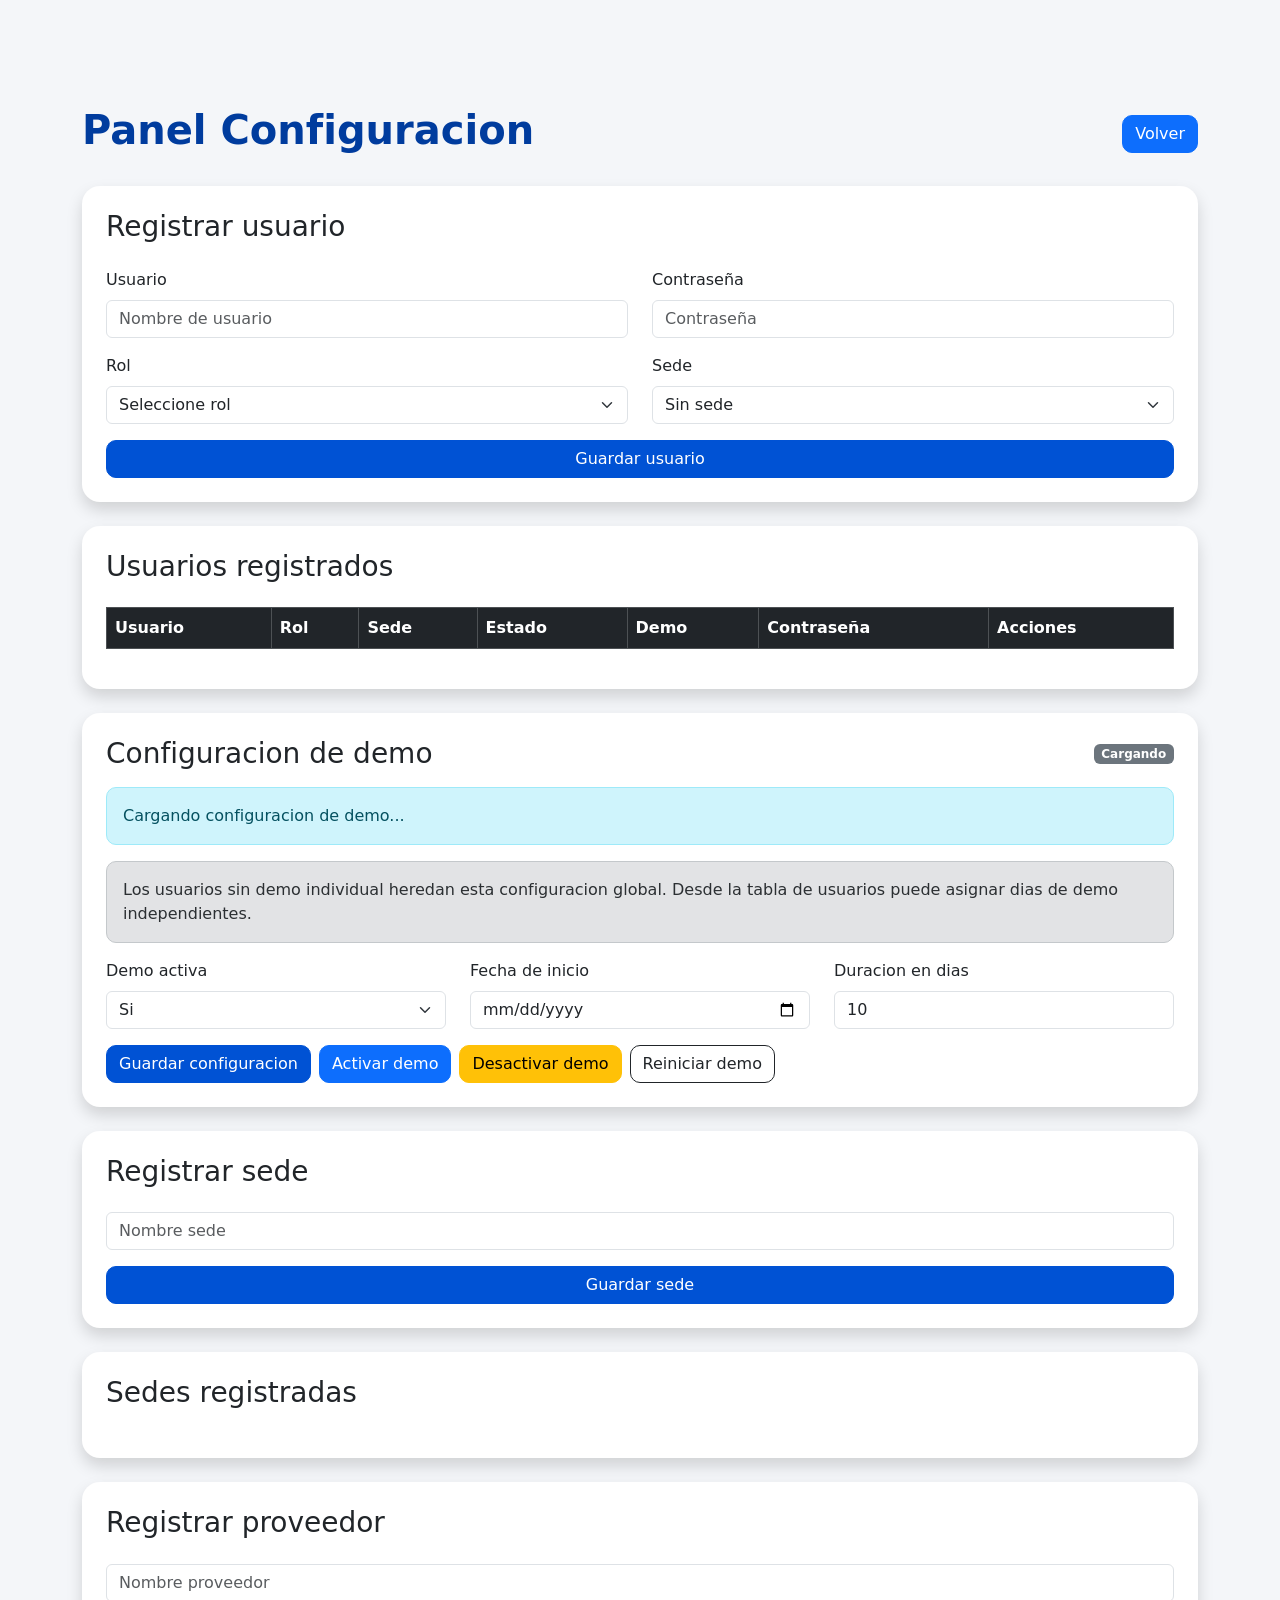
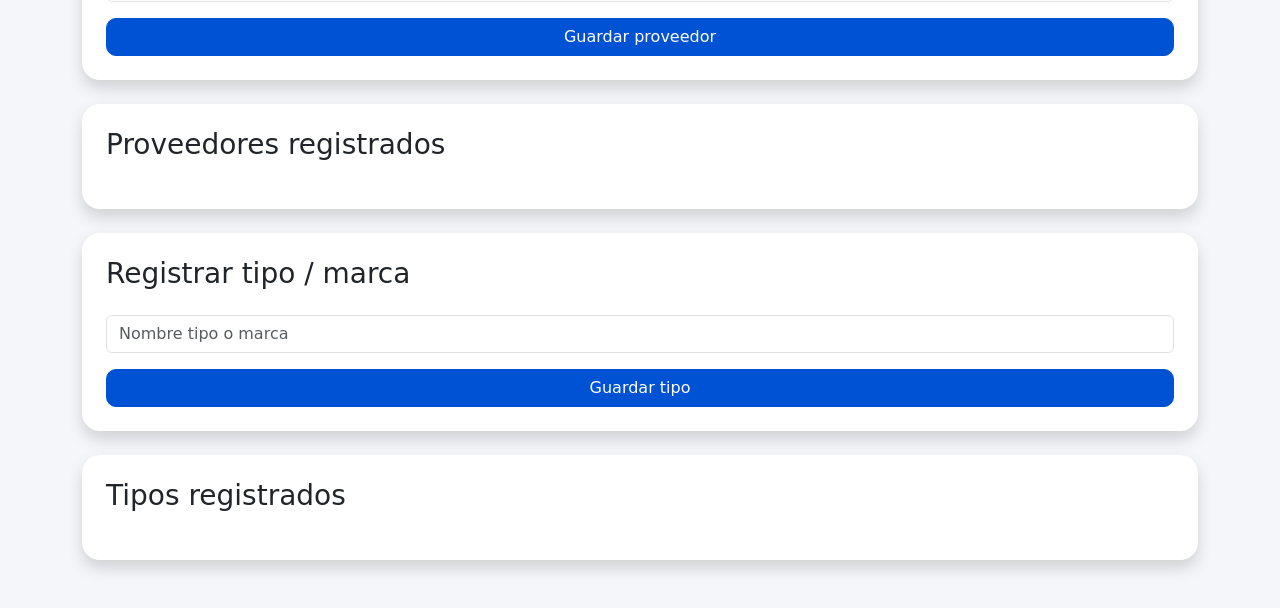
==== commit 4a65c2cf: "Agregar demo individual por usuario" ====
--- a/src/main/resources/templates/configuracion.html
+++ b/src/main/resources/templates/configuracion.html
@@ -256,6 +256,7 @@
                         <th>Rol</th>
                         <th>Sede</th>
                         <th>Estado</th>
+                        <th>Demo</th>
                         <th>Contraseña</th>
                         <th>Acciones</th>
                     </tr>
@@ -286,6 +287,10 @@
 
         <div id="demoResumen" class="alert alert-info">
             Cargando configuracion de demo...
+        </div>
+
+        <div class="alert alert-secondary">
+            Los usuarios sin demo individual heredan esta configuracion global. Desde la tabla de usuarios puede asignar dias de demo independientes.
         </div>
 
         <div class="row">
@@ -588,6 +593,7 @@
         .then(() => {
             alert("Configuracion demo actualizada.");
             cargarConfiguracionDemo();
+            listarUsuarios();
         })
         .catch(error => alert(error.message));
 
@@ -607,6 +613,7 @@
         .then(() => {
             alert("Demo actualizada.");
             cargarConfiguracionDemo();
+            listarUsuarios();
         })
         .catch(error => alert(error.message));
 
@@ -905,11 +912,152 @@
     }
 
 
-    // =================================
-    // LISTAR USUARIOS
-    // =================================
-
-    function listarUsuarios(){
+    // =================================
+    // LISTAR USUARIOS
+    // =================================
+
+    function leerUsuarioPayload(payload){
+        return JSON.parse(decodeURIComponent(payload));
+    }
+
+    function fechaActualISO(){
+        const fecha = new Date();
+        fecha.setMinutes(fecha.getMinutes() - fecha.getTimezoneOffset());
+        return fecha.toISOString().slice(0, 10);
+    }
+
+    function renderDemoUsuario(u){
+        if((u.rol || "").toUpperCase() === "SUPER_ADMIN"){
+            return `<span class="badge bg-dark">No aplica</span>`;
+        }
+
+        if(u.demoEstado === "desactivada"){
+            return `<span class="badge bg-secondary">Demo desactivada</span>`;
+        }
+
+        const dias = Number(u.demoDiasRestantes || 0);
+        const diasTexto = dias === 1 ? "1 dia" : `${dias} dias`;
+        const origen = u.demoIndividualActiva ? "Individual" : "Global";
+        const badge = u.demoExpirada ? "bg-danger" : (u.demoIndividualActiva ? "bg-info text-dark" : "bg-primary");
+        const estadoTexto = u.demoExpirada ? "expirada" : `quedan ${diasTexto}`;
+        const inicio = u.demoIndividualActiva && u.fechaInicioDemoIndividual
+            ? `<small class="d-block text-muted">Inicio: ${u.fechaInicioDemoIndividual}</small>`
+            : "";
+
+        return `
+            <span class="badge ${badge}">${origen}: ${estadoTexto}</span>
+            ${inicio}
+        `;
+    }
+
+    function asignarDemoUsuario(payload){
+        const usuario = leerUsuarioPayload(payload);
+
+        if((usuario.rol || "").toUpperCase() === "SUPER_ADMIN"){
+            alert("El SUPER_ADMIN no requiere configuracion demo individual.");
+            return;
+        }
+
+        const fecha = prompt(
+            "Fecha de inicio de demo individual (AAAA-MM-DD):",
+            usuario.fechaInicioDemoIndividual || fechaActualISO()
+        );
+
+        if(fecha === null){
+            return;
+        }
+
+        const dias = prompt(
+            "Dias de demo para este usuario:",
+            usuario.diasDemoIndividual || 10
+        );
+
+        if(dias === null){
+            return;
+        }
+
+        const diasNumero = Number(dias);
+
+        if(!diasNumero || diasNumero < 1){
+            alert("La duracion de la demo individual debe ser mayor a cero.");
+            return;
+        }
+
+        actualizarDemoUsuario(usuario.id, {
+            demoIndividualActiva:true,
+            fechaInicioDemoIndividual:fecha,
+            diasDemoIndividual:diasNumero
+        });
+    }
+
+    function reiniciarDemoUsuario(payload){
+        const usuario = leerUsuarioPayload(payload);
+
+        if((usuario.rol || "").toUpperCase() === "SUPER_ADMIN"){
+            alert("El SUPER_ADMIN no requiere configuracion demo individual.");
+            return;
+        }
+
+        const dias = usuario.diasDemoIndividual || 10;
+
+        if(!confirm(`¿Reiniciar la demo individual de ${usuario.username} por ${dias} dias desde hoy?`)){
+            return;
+        }
+
+        actualizarDemoUsuario(usuario.id, {
+            demoIndividualActiva:true,
+            fechaInicioDemoIndividual:fechaActualISO(),
+            diasDemoIndividual:dias
+        });
+    }
+
+    function quitarDemoUsuario(payload){
+        const usuario = leerUsuarioPayload(payload);
+
+        if((usuario.rol || "").toUpperCase() === "SUPER_ADMIN"){
+            alert("El SUPER_ADMIN no requiere configuracion demo individual.");
+            return;
+        }
+
+        if(!usuario.demoIndividualActiva){
+            alert("Este usuario ya esta heredando la demo global.");
+            return;
+        }
+
+        if(!confirm(`¿Quitar la demo individual de ${usuario.username} y dejarlo con la demo global?`)){
+            return;
+        }
+
+        actualizarDemoUsuario(usuario.id, {
+            demoIndividualActiva:false
+        });
+    }
+
+    function actualizarDemoUsuario(id, data){
+        fetch("/usuarios/" + id + "/demo", {
+            method:"PUT",
+            headers:{
+                "Content-Type":"application/json"
+            },
+            body:JSON.stringify(data)
+        })
+        .then(async response => {
+            if(!response.ok){
+                let mensaje = await response.text();
+                throw new Error(mensaje);
+            }
+            return response.json();
+        })
+        .then(() => {
+            alert("Demo individual actualizada.");
+            listarUsuarios();
+        })
+        .catch(error => {
+            alert(error.message || "No se pudo actualizar la demo individual.");
+        });
+    }
+
+    function listarUsuarios(){
 
         if(!document.getElementById("listaUsuarios")){
 
@@ -925,10 +1073,12 @@
 
             let html = "";
 
-            data.forEach(u => {
-
-                html += `
-
+            data.forEach(u => {
+
+                const usuarioPayload = encodeURIComponent(JSON.stringify(u));
+
+                html += `
+
                     <tr>
                         <td>${u.username || ""}</td>
                         <td>${u.rol || ""}</td>
@@ -938,6 +1088,7 @@
                                 ${u.activo ? "Activo" : "Inactivo"}
                             </span>
                         </td>
+                        <td>${renderDemoUsuario(u)}</td>
                         <td>
                             <span class="badge bg-secondary">
                                 ${u.passwordEstado || "Protegida"}
@@ -965,6 +1116,30 @@
                                 onclick="cambiarEstadoUsuario(${u.id}, '${(u.username || "").replace(/'/g, "\\'")}', '${(u.rol || "").replace(/'/g, "\\'")}', ${u.sedeId === null || u.sedeId === undefined ? "null" : u.sedeId}, ${u.activo ? "false" : "true"})">
 
                                 ${u.activo ? "Deshabilitar" : "Habilitar"}
+
+                            </button>
+
+                            <button
+                                class="btn btn-outline-info btn-sm me-2"
+                                onclick="asignarDemoUsuario('${usuarioPayload}')">
+
+                                Demo
+
+                            </button>
+
+                            <button
+                                class="btn btn-outline-dark btn-sm me-2"
+                                onclick="reiniciarDemoUsuario('${usuarioPayload}')">
+
+                                Reiniciar demo
+
+                            </button>
+
+                            <button
+                                class="btn btn-outline-secondary btn-sm me-2"
+                                onclick="quitarDemoUsuario('${usuarioPayload}')">
+
+                                Heredar demo
 
                             </button>
 
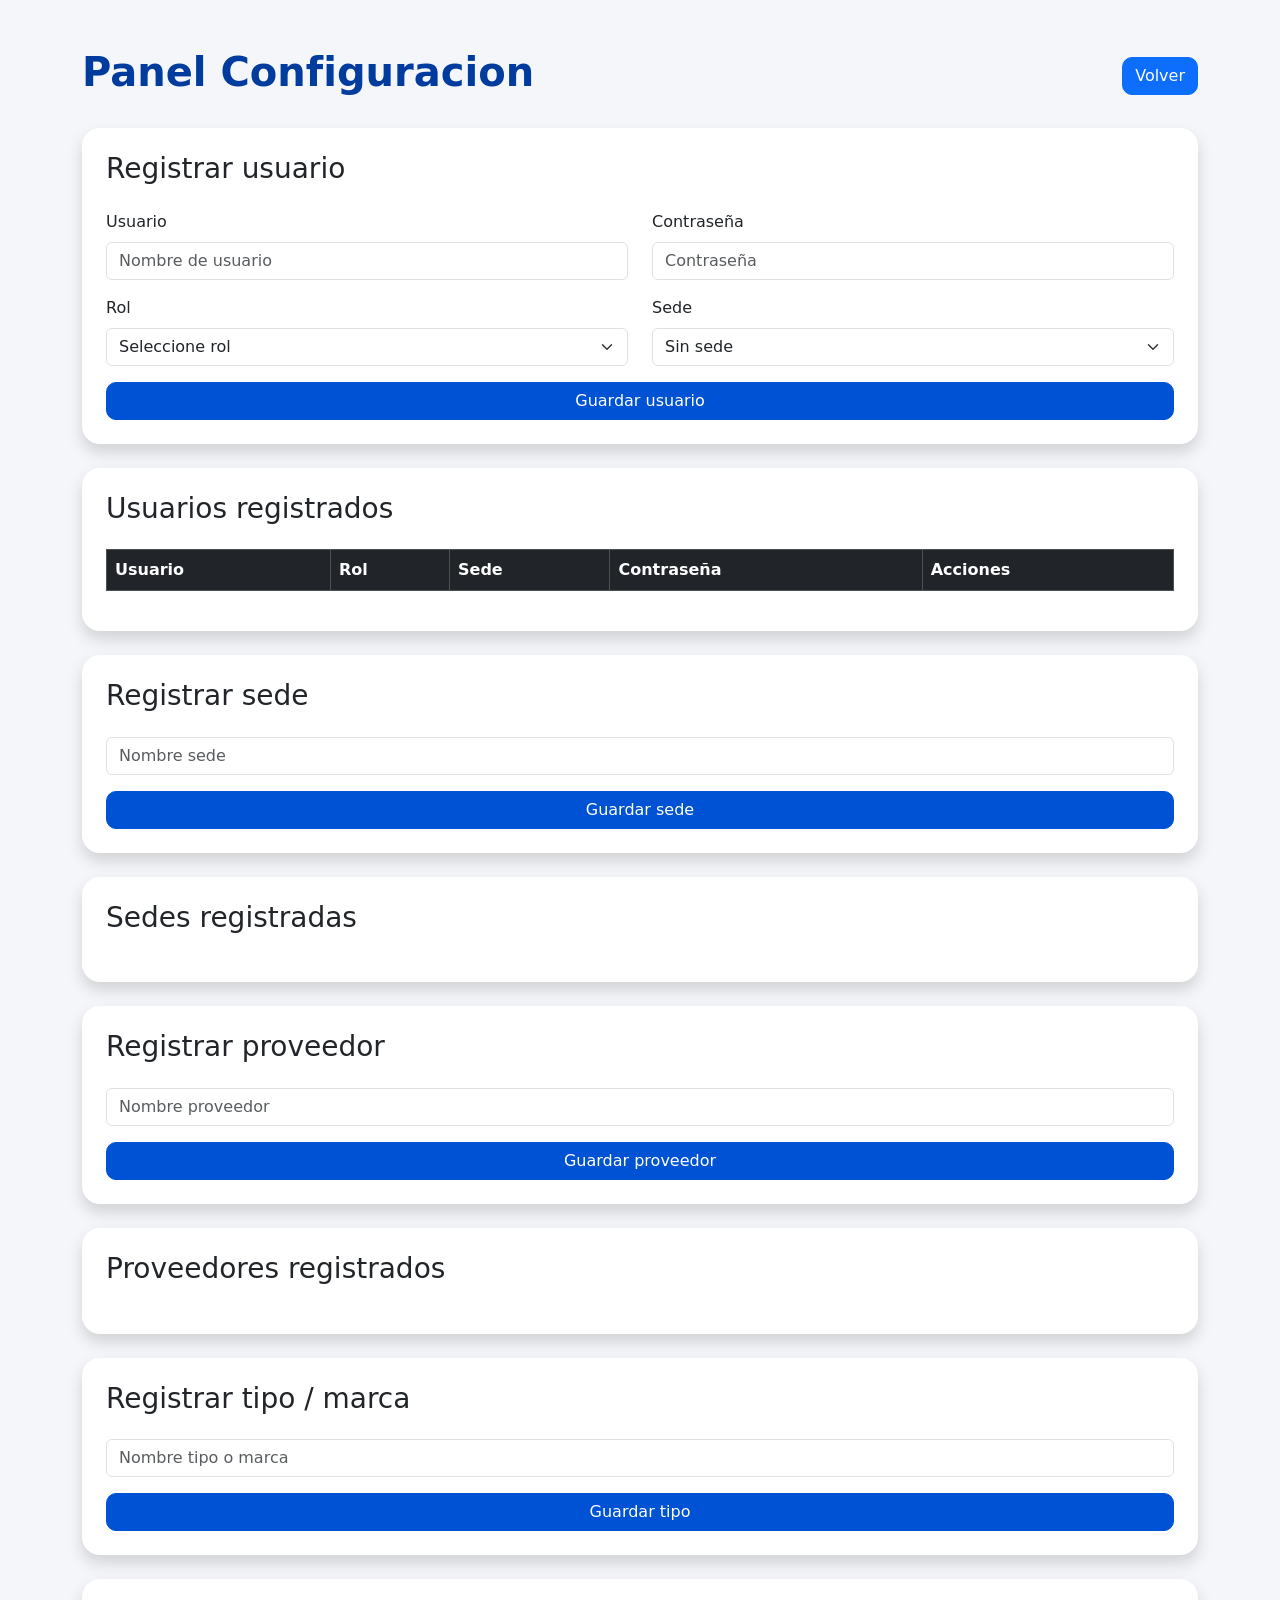
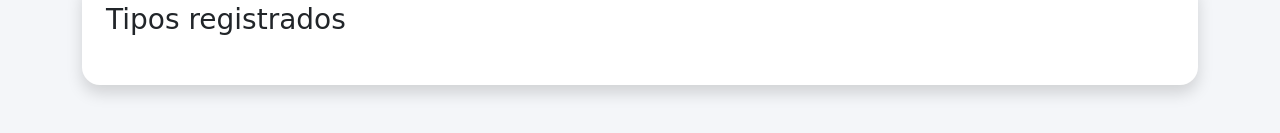
==== commit 46dfa542: "Ajustar roles y permisos de soporte tecnico" ====
--- a/src/main/resources/templates/configuracion.html
+++ b/src/main/resources/templates/configuracion.html
@@ -86,19 +86,12 @@
 <body>
 
 
-<div class="container mt-5 mb-5">
-
-    <div
-        th:if="${demoEstado != null and demoEstado.mostrarBanner}"
-        class="alert mb-4"
-        th:classappend="${demoEstado.superAdmin} ? ' alert-info' : ' alert-warning'"
-        th:text="${demoEstado.superAdmin ? (demoEstado.demoExpirada ? 'Modo demo expirado para usuarios. Como SUPERADMIN puedes administrar la configuracion.' : 'Modo demo activo para usuarios: quedan ' + demoEstado.diasRestantes + ' dias.') : (demoEstado.diasRestantes == 1 ? 'Prueba demo activa: queda 1 dia de uso.' : 'Prueba demo activa: quedan ' + demoEstado.diasRestantes + ' dias de uso.')}">
-    </div>
-
-    <div
-        id="permisoSuperAdmin"
-        sec:authorize="hasRole('SUPER_ADMIN')"
-        style="display:none;">
+<div class="container mt-5 mb-5">
+
+    <div
+        id="permisoSuperAdmin"
+        sec:authorize="hasRole('SUPER_ADMIN')"
+        style="display:none;">
     </div>
 
 
@@ -128,8 +121,8 @@
     <!-- ================================= -->
 
     <div
-        class="card shadow p-4"
-        sec:authorize="hasRole('SUPER_ADMIN')">
+        class="card shadow p-4"
+        sec:authorize="hasRole('SUPER_ADMIN')">
 
         <h3 class="mb-4">
 
@@ -181,21 +174,29 @@
                         Seleccione rol
                     </option>
 
-                    <option value="SUPER_ADMIN">
-                        Super administrador
-                    </option>
-
-                    <option value="ADMIN">
-                        Administrador
-                    </option>
-
-                    <option value="TECNICO">
-                        Tecnico
-                    </option>
-
-                    <option value="USER">
+                    <option
+                            value="SUPER_ADMIN"
+                            title="Acceso total: configuracion, garantias en tramite, servicio tecnico, editar, eliminar y administrar usuarios.">
+                        Super administrador
+                    </option>
+
+                    <option
+                            value="ADMIN"
+                            title="Acceso: configuracion, garantias en tramite, servicio tecnico y gestion operativa del inventario.">
+                        Administrador
+                    </option>
+
+                    <option
+                            value="USER"
+                            title="Acceso basico: inventario principal. Sin acceso a configuracion, garantias en tramite ni servicio tecnico.">
                         Usuario
                     </option>
+
+                    <option
+                            value="SOPORTE_TECNICO"
+                            title="Acceso: garantias en tramite y servicio tecnico. Sin acceso al panel de configuracion.">
+                        Soporte tecnico
+                    </option>
 
                 </select>
 
@@ -236,8 +237,8 @@
     <!-- LISTA USUARIOS -->
 
     <div
-        class="card shadow p-4 mt-4"
-        sec:authorize="hasRole('SUPER_ADMIN')">
+        class="card shadow p-4 mt-4"
+        sec:authorize="hasRole('SUPER_ADMIN')">
 
         <h3 class="mb-4">
 
@@ -253,12 +254,10 @@
 
                     <tr>
                         <th>Usuario</th>
-                        <th>Rol</th>
-                        <th>Sede</th>
-                        <th>Estado</th>
-                        <th>Demo</th>
-                        <th>Contraseña</th>
-                        <th>Acciones</th>
+                        <th>Rol</th>
+                        <th>Sede</th>
+                        <th>Contraseña</th>
+                        <th>Acciones</th>
                     </tr>
 
                 </thead>
@@ -271,74 +270,17 @@
 
         </div>
 
-    </div>
-
-
-    <!-- CONFIGURACION DEMO -->
-
-    <div
-        class="card shadow p-4 mt-4"
-        sec:authorize="hasRole('SUPER_ADMIN')">
-
-        <div class="d-flex justify-content-between align-items-center flex-wrap gap-2 mb-3">
-            <h3 class="mb-0">Configuracion de demo</h3>
-            <span id="demoEstadoBadge" class="badge bg-secondary">Cargando</span>
-        </div>
-
-        <div id="demoResumen" class="alert alert-info">
-            Cargando configuracion de demo...
-        </div>
-
-        <div class="alert alert-secondary">
-            Los usuarios sin demo individual heredan esta configuracion global. Desde la tabla de usuarios puede asignar dias de demo independientes.
-        </div>
-
-        <div class="row">
-            <div class="col-md-4 mb-3">
-                <label class="form-label">Demo activa</label>
-                <select id="demoActiva" class="form-select">
-                    <option value="true">Si</option>
-                    <option value="false">No</option>
-                </select>
-            </div>
-
-            <div class="col-md-4 mb-3">
-                <label class="form-label">Fecha de inicio</label>
-                <input type="date" id="fechaInicioDemo" class="form-control">
-            </div>
-
-            <div class="col-md-4 mb-3">
-                <label class="form-label">Duracion en dias</label>
-                <input type="number" id="diasDemo" class="form-control" min="1" value="10">
-            </div>
-        </div>
-
-        <div class="d-flex flex-wrap gap-2">
-            <button type="button" class="btn btn-success" onclick="guardarConfiguracionDemo()">
-                Guardar configuracion
-            </button>
-            <button type="button" class="btn btn-primary" onclick="accionDemo('activar')">
-                Activar demo
-            </button>
-            <button type="button" class="btn btn-warning" onclick="accionDemo('desactivar')">
-                Desactivar demo
-            </button>
-            <button type="button" class="btn btn-outline-dark" onclick="accionDemo('reiniciar')">
-                Reiniciar demo
-            </button>
-        </div>
-
-    </div>
-
-
-
-    <!-- ================================= -->
-    <!-- SEDES -->
+    </div>
+
+
+
+    <!-- ================================= -->
+    <!-- SEDES -->
     <!-- ================================= -->
 
     <div
         class="card shadow p-4 mt-4"
-        sec:authorize="hasRole('SUPER_ADMIN')">
+        sec:authorize="hasRole('SUPER_ADMIN')">
 
         <h3 class="mb-4">
 
@@ -378,7 +320,7 @@
 
     <div
         class="card shadow p-4 mt-4"
-        sec:authorize="hasRole('SUPER_ADMIN')">
+        sec:authorize="hasRole('SUPER_ADMIN')">
 
         <h3 class="mb-4">
 
@@ -514,114 +456,16 @@
 
 <script>
 
-    function esSuperAdmin(){
-
-        return document
-            .getElementById("permisoSuperAdmin") !== null;
-
-    }
-
-    function cargarConfiguracionDemo(){
-
-        if(!document.getElementById("demoResumen")){
-            return;
-        }
-
-        fetch("/configuracion/demo")
-            .then(r => {
-                if(!r.ok){
-                    throw new Error("No se pudo cargar la configuracion demo.");
-                }
-                return r.json();
-            })
-            .then(demo => {
-                document.getElementById("demoActiva").value = String(demo.demoActiva);
-                document.getElementById("fechaInicioDemo").value = demo.fechaInicioDemo || "";
-                document.getElementById("diasDemo").value = demo.diasDemo || 10;
-
-                const estadoBadge = document.getElementById("demoEstadoBadge");
-                estadoBadge.textContent = demo.estado || "sin estado";
-                estadoBadge.className = "badge " + (
-                    demo.estado === "activa"
-                        ? "bg-success"
-                        : demo.estado === "expirada"
-                            ? "bg-danger"
-                            : "bg-secondary"
-                );
-
-                const diasTexto = demo.diasRestantes === 1
-                    ? "queda 1 dia"
-                    : `quedan ${demo.diasRestantes} dias`;
-
-                document.getElementById("demoResumen").innerHTML = `
-                    <strong>Estado:</strong> ${demo.estado}<br>
-                    <strong>Fecha inicio:</strong> ${demo.fechaInicioDemo}<br>
-                    <strong>Fecha finalizacion:</strong> ${demo.fechaFinalizacion}<br>
-                    <strong>Dias restantes:</strong> ${demo.demoActiva ? diasTexto : "demo desactivada"}
-                `;
-            })
-            .catch(error => alert(error.message));
-
-    }
-
-    function guardarConfiguracionDemo(){
-
-        const diasDemo = Number(document.getElementById("diasDemo").value);
-
-        if(!diasDemo || diasDemo < 1){
-            alert("La duracion de la demo debe ser mayor a cero.");
-            return;
-        }
-
-        fetch("/configuracion/demo", {
-            method:"PUT",
-            headers:{
-                "Content-Type":"application/json"
-            },
-            body:JSON.stringify({
-                demoActiva:document.getElementById("demoActiva").value === "true",
-                fechaInicioDemo:document.getElementById("fechaInicioDemo").value,
-                diasDemo:diasDemo
-            })
-        })
-        .then(r => {
-            if(!r.ok){
-                return r.text().then(texto => { throw new Error(texto || "No se pudo guardar la configuracion demo."); });
-            }
-            return r.json();
-        })
-        .then(() => {
-            alert("Configuracion demo actualizada.");
-            cargarConfiguracionDemo();
-            listarUsuarios();
-        })
-        .catch(error => alert(error.message));
-
-    }
-
-    function accionDemo(accion){
-
-        fetch(`/configuracion/demo/${accion}`, {
-            method:"POST"
-        })
-        .then(r => {
-            if(!r.ok){
-                return r.text().then(texto => { throw new Error(texto || "No se pudo actualizar la demo."); });
-            }
-            return r.json();
-        })
-        .then(() => {
-            alert("Demo actualizada.");
-            cargarConfiguracionDemo();
-            listarUsuarios();
-        })
-        .catch(error => alert(error.message));
-
-    }
-
-
-    // =================================
-    // GUARDAR SEDE
+    function esSuperAdmin(){
+
+        return document
+            .getElementById("permisoSuperAdmin") !== null;
+
+    }
+
+
+    // =================================
+    // GUARDAR SEDE
     // =================================
 
     function guardarSede(){
@@ -912,152 +756,11 @@
     }
 
 
-    // =================================
-    // LISTAR USUARIOS
-    // =================================
-
-    function leerUsuarioPayload(payload){
-        return JSON.parse(decodeURIComponent(payload));
-    }
-
-    function fechaActualISO(){
-        const fecha = new Date();
-        fecha.setMinutes(fecha.getMinutes() - fecha.getTimezoneOffset());
-        return fecha.toISOString().slice(0, 10);
-    }
-
-    function renderDemoUsuario(u){
-        if((u.rol || "").toUpperCase() === "SUPER_ADMIN"){
-            return `<span class="badge bg-dark">No aplica</span>`;
-        }
-
-        if(u.demoEstado === "desactivada"){
-            return `<span class="badge bg-secondary">Demo desactivada</span>`;
-        }
-
-        const dias = Number(u.demoDiasRestantes || 0);
-        const diasTexto = dias === 1 ? "1 dia" : `${dias} dias`;
-        const origen = u.demoIndividualActiva ? "Individual" : "Global";
-        const badge = u.demoExpirada ? "bg-danger" : (u.demoIndividualActiva ? "bg-info text-dark" : "bg-primary");
-        const estadoTexto = u.demoExpirada ? "expirada" : `quedan ${diasTexto}`;
-        const inicio = u.demoIndividualActiva && u.fechaInicioDemoIndividual
-            ? `<small class="d-block text-muted">Inicio: ${u.fechaInicioDemoIndividual}</small>`
-            : "";
-
-        return `
-            <span class="badge ${badge}">${origen}: ${estadoTexto}</span>
-            ${inicio}
-        `;
-    }
-
-    function asignarDemoUsuario(payload){
-        const usuario = leerUsuarioPayload(payload);
-
-        if((usuario.rol || "").toUpperCase() === "SUPER_ADMIN"){
-            alert("El SUPER_ADMIN no requiere configuracion demo individual.");
-            return;
-        }
-
-        const fecha = prompt(
-            "Fecha de inicio de demo individual (AAAA-MM-DD):",
-            usuario.fechaInicioDemoIndividual || fechaActualISO()
-        );
-
-        if(fecha === null){
-            return;
-        }
-
-        const dias = prompt(
-            "Dias de demo para este usuario:",
-            usuario.diasDemoIndividual || 10
-        );
-
-        if(dias === null){
-            return;
-        }
-
-        const diasNumero = Number(dias);
-
-        if(!diasNumero || diasNumero < 1){
-            alert("La duracion de la demo individual debe ser mayor a cero.");
-            return;
-        }
-
-        actualizarDemoUsuario(usuario.id, {
-            demoIndividualActiva:true,
-            fechaInicioDemoIndividual:fecha,
-            diasDemoIndividual:diasNumero
-        });
-    }
-
-    function reiniciarDemoUsuario(payload){
-        const usuario = leerUsuarioPayload(payload);
-
-        if((usuario.rol || "").toUpperCase() === "SUPER_ADMIN"){
-            alert("El SUPER_ADMIN no requiere configuracion demo individual.");
-            return;
-        }
-
-        const dias = usuario.diasDemoIndividual || 10;
-
-        if(!confirm(`¿Reiniciar la demo individual de ${usuario.username} por ${dias} dias desde hoy?`)){
-            return;
-        }
-
-        actualizarDemoUsuario(usuario.id, {
-            demoIndividualActiva:true,
-            fechaInicioDemoIndividual:fechaActualISO(),
-            diasDemoIndividual:dias
-        });
-    }
-
-    function quitarDemoUsuario(payload){
-        const usuario = leerUsuarioPayload(payload);
-
-        if((usuario.rol || "").toUpperCase() === "SUPER_ADMIN"){
-            alert("El SUPER_ADMIN no requiere configuracion demo individual.");
-            return;
-        }
-
-        if(!usuario.demoIndividualActiva){
-            alert("Este usuario ya esta heredando la demo global.");
-            return;
-        }
-
-        if(!confirm(`¿Quitar la demo individual de ${usuario.username} y dejarlo con la demo global?`)){
-            return;
-        }
-
-        actualizarDemoUsuario(usuario.id, {
-            demoIndividualActiva:false
-        });
-    }
-
-    function actualizarDemoUsuario(id, data){
-        fetch("/usuarios/" + id + "/demo", {
-            method:"PUT",
-            headers:{
-                "Content-Type":"application/json"
-            },
-            body:JSON.stringify(data)
-        })
-        .then(async response => {
-            if(!response.ok){
-                let mensaje = await response.text();
-                throw new Error(mensaje);
-            }
-            return response.json();
-        })
-        .then(() => {
-            alert("Demo individual actualizada.");
-            listarUsuarios();
-        })
-        .catch(error => {
-            alert(error.message || "No se pudo actualizar la demo individual.");
-        });
-    }
-
-    function listarUsuarios(){
+    // =================================
+    // LISTAR USUARIOS
+    // =================================
+
+    function listarUsuarios(){
 
         if(!document.getElementById("listaUsuarios")){
 
@@ -1073,25 +776,17 @@
 
             let html = "";
 
-            data.forEach(u => {
-
-                const usuarioPayload = encodeURIComponent(JSON.stringify(u));
-
-                html += `
-
+            data.forEach(u => {
+
+                html += `
+
                     <tr>
-                        <td>${u.username || ""}</td>
-                        <td>${u.rol || ""}</td>
-                        <td>${u.sede || ""}</td>
-                        <td>
-                            <span class="badge ${u.activo ? "bg-success" : "bg-danger"}">
-                                ${u.activo ? "Activo" : "Inactivo"}
-                            </span>
-                        </td>
-                        <td>${renderDemoUsuario(u)}</td>
-                        <td>
-                            <span class="badge bg-secondary">
-                                ${u.passwordEstado || "Protegida"}
+                        <td>${u.username || ""}</td>
+                        <td>${u.rol || ""}</td>
+                        <td>${u.sede || ""}</td>
+                        <td>
+                            <span class="badge bg-secondary">
+                                ${u.passwordEstado || "Protegida"}
                             </span>
                         </td>
                         <td>
@@ -1099,53 +794,13 @@
                                 class="btn btn-outline-primary btn-sm me-2"
                                 onclick="cambiarPasswordUsuario(${u.id})">
 
-                                Cambiar contraseÃ±a
-
-                            </button>
-
-                            <button
-                                class="btn btn-outline-warning btn-sm me-2"
-                                onclick="editarUsuario(${u.id}, '${(u.username || "").replace(/'/g, "\\'")}', '${(u.rol || "").replace(/'/g, "\\'")}', ${u.sedeId === null || u.sedeId === undefined ? "null" : u.sedeId}, ${u.activo ? "true" : "false"})">
-
-                                Editar
-
-                            </button>
-
-                            <button
-                                class="btn btn-outline-secondary btn-sm me-2"
-                                onclick="cambiarEstadoUsuario(${u.id}, '${(u.username || "").replace(/'/g, "\\'")}', '${(u.rol || "").replace(/'/g, "\\'")}', ${u.sedeId === null || u.sedeId === undefined ? "null" : u.sedeId}, ${u.activo ? "false" : "true"})">
-
-                                ${u.activo ? "Deshabilitar" : "Habilitar"}
-
-                            </button>
-
-                            <button
-                                class="btn btn-outline-info btn-sm me-2"
-                                onclick="asignarDemoUsuario('${usuarioPayload}')">
-
-                                Demo
-
-                            </button>
-
-                            <button
-                                class="btn btn-outline-dark btn-sm me-2"
-                                onclick="reiniciarDemoUsuario('${usuarioPayload}')">
-
-                                Reiniciar demo
-
-                            </button>
-
-                            <button
-                                class="btn btn-outline-secondary btn-sm me-2"
-                                onclick="quitarDemoUsuario('${usuarioPayload}')">
-
-                                Heredar demo
-
-                            </button>
-
-                            <button
-                                class="btn btn-outline-danger btn-sm"
-                                onclick="eliminarUsuario(${u.id})">
+                                Cambiar contraseÃ±a
+
+                            </button>
+
+                            <button
+                                class="btn btn-outline-danger btn-sm"
+                                onclick="eliminarUsuario(${u.id})">
 
                                 Eliminar
 
@@ -1162,87 +817,11 @@
             ).innerHTML = html;
 
         });
-
-    }
-
-    function editarUsuario(id, usernameActual, rolActual, sedeIdActual, activoActual){
-
-        let username =
-            prompt("Nombre de usuario:", usernameActual || "");
-
-        if(username === null){
-            return;
-        }
-
-        let rol =
-            prompt("Rol (SUPER_ADMIN, ADMIN, TECNICO, USER):", rolActual || "USER");
-
-        if(rol === null){
-            return;
-        }
-
-        let sedeId =
-            prompt("ID de sede asignada (deje vacio para sin sede):", sedeIdActual === null ? "" : sedeIdActual);
-
-        if(sedeId === null){
-            return;
-        }
-
-        actualizarUsuario(id, {
-            username:username,
-            rol:rol,
-            sedeId:sedeId.trim() === "" ? null : Number(sedeId),
-            activo:activoActual
-        });
-
-    }
-
-    function cambiarEstadoUsuario(id, username, rol, sedeId, activo){
-
-        let accion =
-            activo ? "habilitar" : "deshabilitar";
-
-        if(!confirm(`¿Desea ${accion} este usuario?`)){
-            return;
-        }
-
-        actualizarUsuario(id, {
-            username:username,
-            rol:rol,
-            sedeId:sedeId,
-            activo:activo
-        });
-
-    }
-
-    function actualizarUsuario(id, data){
-
-        fetch("/usuarios/" + id, {
-            method:"PUT",
-            headers:{
-                "Content-Type":"application/json"
-            },
-            body:JSON.stringify(data)
-        })
-        .then(async response => {
-            if(!response.ok){
-                let mensaje = await response.text();
-                throw new Error(mensaje);
-            }
-            return response.json();
-        })
-        .then(() => {
-            alert("Usuario actualizado");
-            listarUsuarios();
-        })
-        .catch(error => {
-            alert(error.message || "No se pudo actualizar el usuario.");
-        });
-
-    }
-
-
-    function eliminarUsuario(id){
+
+    }
+
+
+    function eliminarUsuario(id){
 
         if(!confirm("¿Eliminar este usuario?")){
 
@@ -1256,21 +835,14 @@
 
         })
 
-        .then(async response => {
-            if(!response.ok){
-                let mensaje = await response.text();
-                throw new Error(mensaje);
-            }
-
-            alert("Usuario eliminado");
-            listarUsuarios();
-
-        })
-        .catch(error => {
-            alert(error.message || "No se pudo eliminar el usuario.");
-        });
-
-    }
+        .then(() => {
+
+            alert("Usuario eliminado");
+            listarUsuarios();
+
+        });
+
+    }
 
 
     // =================================
@@ -1670,22 +1242,18 @@
     // INICIAR LISTADOS
     // =================================
 
-    listarSedes();
-
-    listarUsuarios();
-
-    cargarConfiguracionDemo();
-
-    listarProveedores();
+    listarSedes();
+
+    listarUsuarios();
+
+    listarProveedores();
 
     listarTipos();
 
 
-</script>
-
-<script src="/js/inactividad.js"></script>
-
-</body>
-
-</html>
-
+</script>
+
+</body>
+
+</html>
+
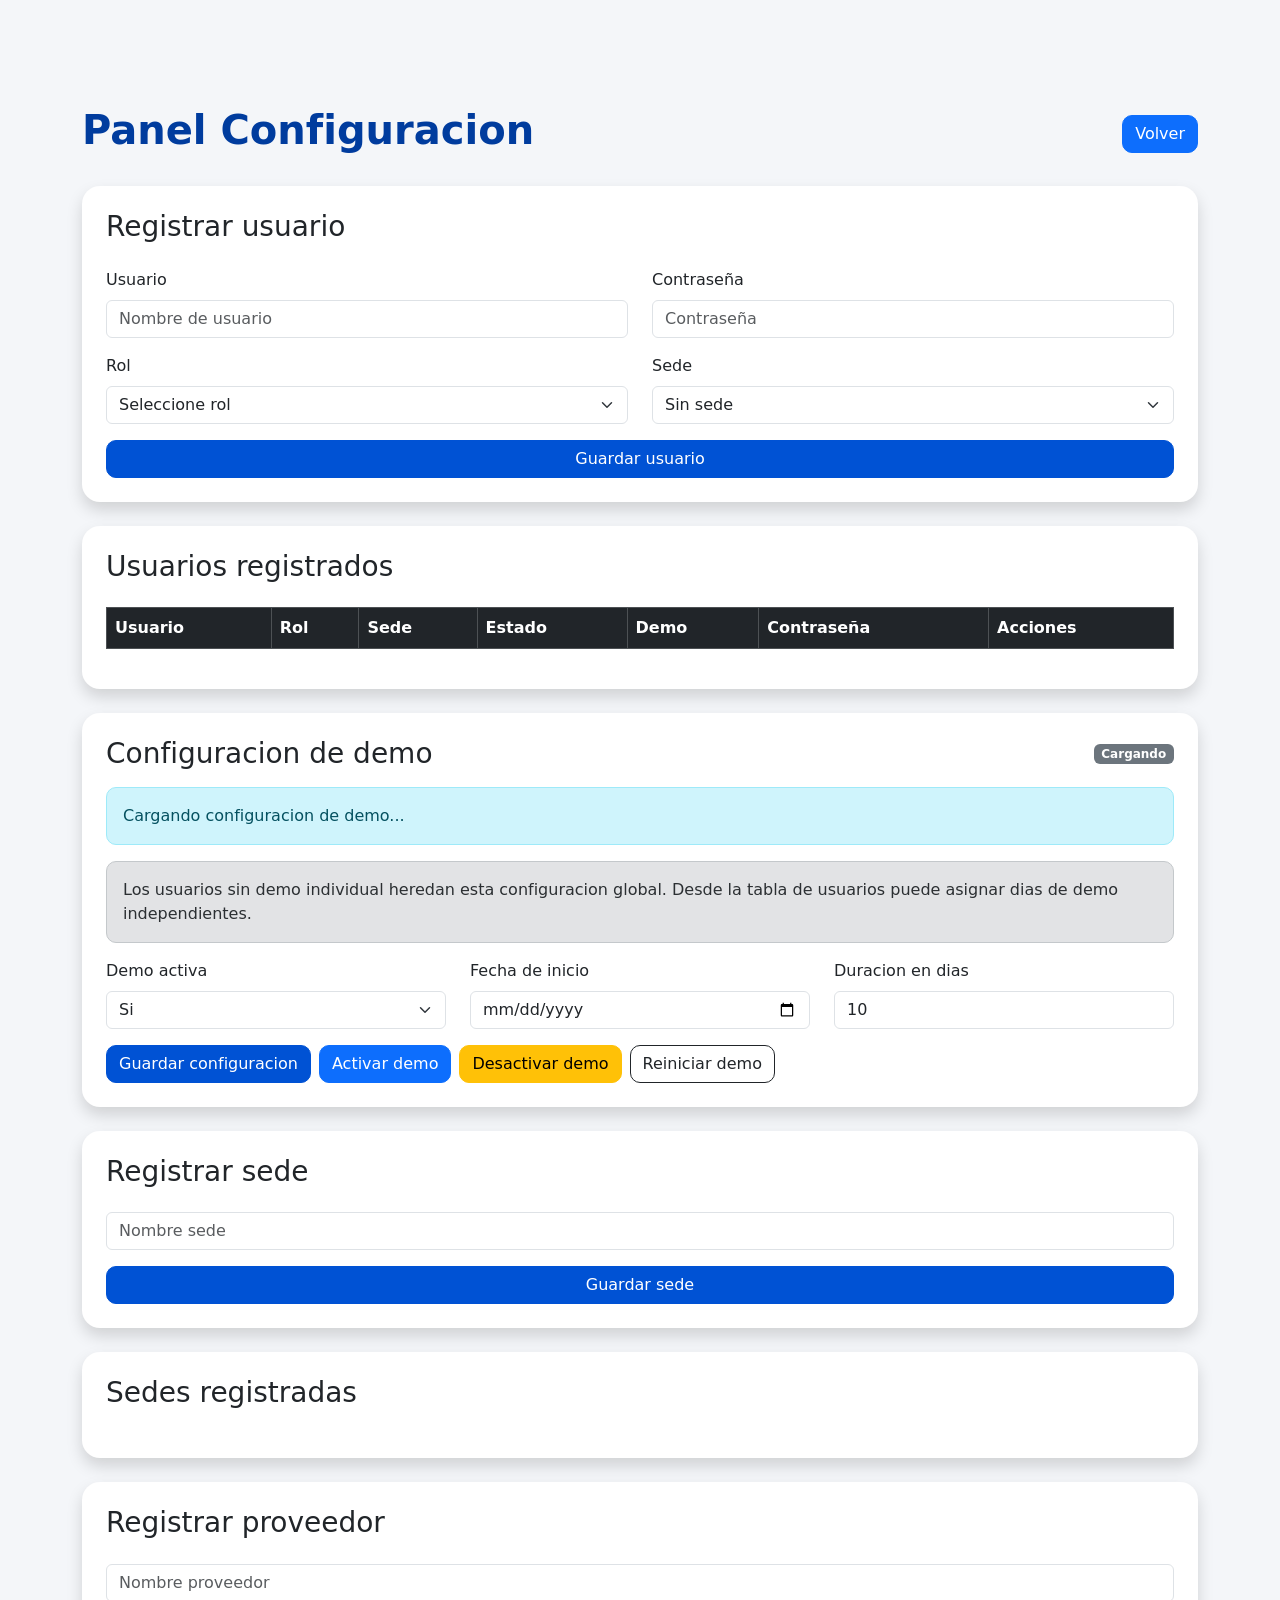
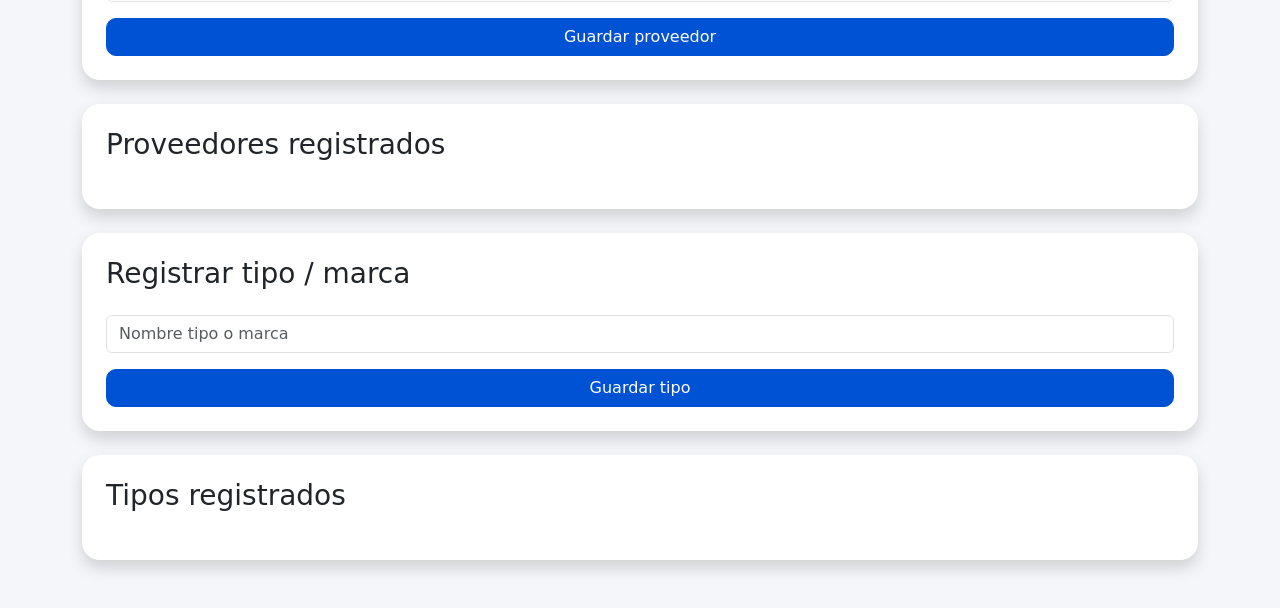
==== commit f1619c17: "actualizacion de roles" ====
--- a/src/main/resources/templates/configuracion.html
+++ b/src/main/resources/templates/configuracion.html
@@ -15,11 +15,12 @@
 
     <!-- Bootstrap -->
 
-    <link href="https://cdn.jsdelivr.net/npm/bootstrap@5.3.3/dist/css/bootstrap.min.css"
-          rel="stylesheet">
-
-
-    <style>
+    <link href="https://cdn.jsdelivr.net/npm/bootstrap@5.3.3/dist/css/bootstrap.min.css"
+          rel="stylesheet">
+    <script src="/js/sistema-ui.js" defer></script>
+
+
+    <style>
 
         body{
 
@@ -86,12 +87,19 @@
 <body>
 
 
-<div class="container mt-5 mb-5">
-
-    <div
-        id="permisoSuperAdmin"
-        sec:authorize="hasRole('SUPER_ADMIN')"
-        style="display:none;">
+<div class="container mt-5 mb-5">
+
+    <div
+        th:if="${demoEstado != null and demoEstado.mostrarBanner}"
+        class="alert mb-4"
+        th:classappend="${demoEstado.superAdmin} ? ' alert-info' : ' alert-warning'"
+        th:text="${demoEstado.superAdmin ? (demoEstado.demoExpirada ? 'Modo demo expirado para usuarios. Como SUPERADMIN puedes administrar la configuracion.' : 'Modo demo activo para usuarios: quedan ' + demoEstado.diasRestantes + ' dias.') : (demoEstado.diasRestantes == 1 ? 'Prueba demo activa: queda 1 dia de uso.' : 'Prueba demo activa: quedan ' + demoEstado.diasRestantes + ' dias de uso.')}">
+    </div>
+
+    <div
+        id="permisoSuperAdmin"
+        sec:authorize="hasRole('SUPER_ADMIN')"
+        style="display:none;">
     </div>
 
 
@@ -121,8 +129,8 @@
     <!-- ================================= -->
 
     <div
-        class="card shadow p-4"
-        sec:authorize="hasRole('SUPER_ADMIN')">
+        class="card shadow p-4"
+        sec:authorize="hasRole('SUPER_ADMIN')">
 
         <h3 class="mb-4">
 
@@ -174,29 +182,21 @@
                         Seleccione rol
                     </option>
 
-                    <option
-                            value="SUPER_ADMIN"
-                            title="Acceso total: configuracion, garantias en tramite, servicio tecnico, editar, eliminar y administrar usuarios.">
-                        Super administrador
-                    </option>
-
-                    <option
-                            value="ADMIN"
-                            title="Acceso: configuracion, garantias en tramite, servicio tecnico y gestion operativa del inventario.">
-                        Administrador
-                    </option>
-
-                    <option
-                            value="USER"
-                            title="Acceso basico: inventario principal. Sin acceso a configuracion, garantias en tramite ni servicio tecnico.">
+                    <option value="SUPER_ADMIN" title="Acceso total: configuracion, usuarios, sedes, garantias, servicio tecnico, eliminacion y administracion de demo.">
+                        Super administrador
+                    </option>
+
+                    <option value="ADMIN" title="Acceso a registro, consulta, dashboards y garantias por sede. No accede a servicio tecnico ni cambia roles.">
+                        Administrador
+                    </option>
+
+                    <option value="TECNICO" title="Acceso a consulta, garantias y servicio tecnico por sede. No accede al panel de configuracion.">
+                        Tecnico
+                    </option>
+
+                    <option value="USER" title="Acceso basico a registro y consulta por sede. Sin garantias, servicio tecnico ni configuracion.">
                         Usuario
                     </option>
-
-                    <option
-                            value="SOPORTE_TECNICO"
-                            title="Acceso: garantias en tramite y servicio tecnico. Sin acceso al panel de configuracion.">
-                        Soporte tecnico
-                    </option>
 
                 </select>
 
@@ -237,8 +237,8 @@
     <!-- LISTA USUARIOS -->
 
     <div
-        class="card shadow p-4 mt-4"
-        sec:authorize="hasRole('SUPER_ADMIN')">
+        class="card shadow p-4 mt-4"
+        sec:authorize="hasRole('SUPER_ADMIN')">
 
         <h3 class="mb-4">
 
@@ -254,10 +254,12 @@
 
                     <tr>
                         <th>Usuario</th>
-                        <th>Rol</th>
-                        <th>Sede</th>
-                        <th>Contraseña</th>
-                        <th>Acciones</th>
+                        <th>Rol</th>
+                        <th>Sede</th>
+                        <th>Estado</th>
+                        <th>Demo</th>
+                        <th>Contraseña</th>
+                        <th>Acciones</th>
                     </tr>
 
                 </thead>
@@ -270,17 +272,74 @@
 
         </div>
 
-    </div>
-
-
-
-    <!-- ================================= -->
-    <!-- SEDES -->
+    </div>
+
+
+    <!-- CONFIGURACION DEMO -->
+
+    <div
+        class="card shadow p-4 mt-4"
+        sec:authorize="hasRole('SUPER_ADMIN')">
+
+        <div class="d-flex justify-content-between align-items-center flex-wrap gap-2 mb-3">
+            <h3 class="mb-0">Configuracion de demo</h3>
+            <span id="demoEstadoBadge" class="badge bg-secondary">Cargando</span>
+        </div>
+
+        <div id="demoResumen" class="alert alert-info">
+            Cargando configuracion de demo...
+        </div>
+
+        <div class="alert alert-secondary">
+            Los usuarios sin demo individual heredan esta configuracion global. Desde la tabla de usuarios puede asignar dias de demo independientes.
+        </div>
+
+        <div class="row">
+            <div class="col-md-4 mb-3">
+                <label class="form-label">Demo activa</label>
+                <select id="demoActiva" class="form-select">
+                    <option value="true">Si</option>
+                    <option value="false">No</option>
+                </select>
+            </div>
+
+            <div class="col-md-4 mb-3">
+                <label class="form-label">Fecha de inicio</label>
+                <input type="date" id="fechaInicioDemo" class="form-control">
+            </div>
+
+            <div class="col-md-4 mb-3">
+                <label class="form-label">Duracion en dias</label>
+                <input type="number" id="diasDemo" class="form-control" min="1" value="10">
+            </div>
+        </div>
+
+        <div class="d-flex flex-wrap gap-2">
+            <button type="button" class="btn btn-success" onclick="guardarConfiguracionDemo()">
+                Guardar configuracion
+            </button>
+            <button type="button" class="btn btn-primary" onclick="accionDemo('activar')">
+                Activar demo
+            </button>
+            <button type="button" class="btn btn-warning" onclick="accionDemo('desactivar')">
+                Desactivar demo
+            </button>
+            <button type="button" class="btn btn-outline-dark" onclick="accionDemo('reiniciar')">
+                Reiniciar demo
+            </button>
+        </div>
+
+    </div>
+
+
+
+    <!-- ================================= -->
+    <!-- SEDES -->
     <!-- ================================= -->
 
     <div
         class="card shadow p-4 mt-4"
-        sec:authorize="hasRole('SUPER_ADMIN')">
+        sec:authorize="hasRole('SUPER_ADMIN')">
 
         <h3 class="mb-4">
 
@@ -320,7 +379,7 @@
 
     <div
         class="card shadow p-4 mt-4"
-        sec:authorize="hasRole('SUPER_ADMIN')">
+        sec:authorize="hasRole('SUPER_ADMIN')">
 
         <h3 class="mb-4">
 
@@ -456,16 +515,114 @@
 
 <script>
 
-    function esSuperAdmin(){
-
-        return document
-            .getElementById("permisoSuperAdmin") !== null;
-
-    }
-
-
-    // =================================
-    // GUARDAR SEDE
+    function esSuperAdmin(){
+
+        return document
+            .getElementById("permisoSuperAdmin") !== null;
+
+    }
+
+    function cargarConfiguracionDemo(){
+
+        if(!document.getElementById("demoResumen")){
+            return;
+        }
+
+        fetch("/configuracion/demo")
+            .then(r => {
+                if(!r.ok){
+                    throw new Error("No se pudo cargar la configuracion demo.");
+                }
+                return r.json();
+            })
+            .then(demo => {
+                document.getElementById("demoActiva").value = String(demo.demoActiva);
+                document.getElementById("fechaInicioDemo").value = demo.fechaInicioDemo || "";
+                document.getElementById("diasDemo").value = demo.diasDemo || 10;
+
+                const estadoBadge = document.getElementById("demoEstadoBadge");
+                estadoBadge.textContent = demo.estado || "sin estado";
+                estadoBadge.className = "badge " + (
+                    demo.estado === "activa"
+                        ? "bg-success"
+                        : demo.estado === "expirada"
+                            ? "bg-danger"
+                            : "bg-secondary"
+                );
+
+                const diasTexto = demo.diasRestantes === 1
+                    ? "queda 1 dia"
+                    : `quedan ${demo.diasRestantes} dias`;
+
+                document.getElementById("demoResumen").innerHTML = `
+                    <strong>Estado:</strong> ${demo.estado}<br>
+                    <strong>Fecha inicio:</strong> ${demo.fechaInicioDemo}<br>
+                    <strong>Fecha finalizacion:</strong> ${demo.fechaFinalizacion}<br>
+                    <strong>Dias restantes:</strong> ${demo.demoActiva ? diasTexto : "demo desactivada"}
+                `;
+            })
+            .catch(error => alert(error.message));
+
+    }
+
+    function guardarConfiguracionDemo(){
+
+        const diasDemo = Number(document.getElementById("diasDemo").value);
+
+        if(!diasDemo || diasDemo < 1){
+            alert("La duracion de la demo debe ser mayor a cero.");
+            return;
+        }
+
+        fetch("/configuracion/demo", {
+            method:"PUT",
+            headers:{
+                "Content-Type":"application/json"
+            },
+            body:JSON.stringify({
+                demoActiva:document.getElementById("demoActiva").value === "true",
+                fechaInicioDemo:document.getElementById("fechaInicioDemo").value,
+                diasDemo:diasDemo
+            })
+        })
+        .then(r => {
+            if(!r.ok){
+                return r.text().then(texto => { throw new Error(texto || "No se pudo guardar la configuracion demo."); });
+            }
+            return r.json();
+        })
+        .then(() => {
+            alert("Configuracion demo actualizada.");
+            cargarConfiguracionDemo();
+            listarUsuarios();
+        })
+        .catch(error => alert(error.message));
+
+    }
+
+    function accionDemo(accion){
+
+        fetch(`/configuracion/demo/${accion}`, {
+            method:"POST"
+        })
+        .then(r => {
+            if(!r.ok){
+                return r.text().then(texto => { throw new Error(texto || "No se pudo actualizar la demo."); });
+            }
+            return r.json();
+        })
+        .then(() => {
+            alert("Demo actualizada.");
+            cargarConfiguracionDemo();
+            listarUsuarios();
+        })
+        .catch(error => alert(error.message));
+
+    }
+
+
+    // =================================
+    // GUARDAR SEDE
     // =================================
 
     function guardarSede(){
@@ -756,11 +913,152 @@
     }
 
 
-    // =================================
-    // LISTAR USUARIOS
-    // =================================
-
-    function listarUsuarios(){
+    // =================================
+    // LISTAR USUARIOS
+    // =================================
+
+    function leerUsuarioPayload(payload){
+        return JSON.parse(decodeURIComponent(payload));
+    }
+
+    function fechaActualISO(){
+        const fecha = new Date();
+        fecha.setMinutes(fecha.getMinutes() - fecha.getTimezoneOffset());
+        return fecha.toISOString().slice(0, 10);
+    }
+
+    function renderDemoUsuario(u){
+        if((u.rol || "").toUpperCase() === "SUPER_ADMIN"){
+            return `<span class="badge bg-dark">No aplica</span>`;
+        }
+
+        if(u.demoEstado === "desactivada"){
+            return `<span class="badge bg-secondary">Demo desactivada</span>`;
+        }
+
+        const dias = Number(u.demoDiasRestantes || 0);
+        const diasTexto = dias === 1 ? "1 dia" : `${dias} dias`;
+        const origen = u.demoIndividualActiva ? "Individual" : "Global";
+        const badge = u.demoExpirada ? "bg-danger" : (u.demoIndividualActiva ? "bg-info text-dark" : "bg-primary");
+        const estadoTexto = u.demoExpirada ? "expirada" : `quedan ${diasTexto}`;
+        const inicio = u.demoIndividualActiva && u.fechaInicioDemoIndividual
+            ? `<small class="d-block text-muted">Inicio: ${u.fechaInicioDemoIndividual}</small>`
+            : "";
+
+        return `
+            <span class="badge ${badge}">${origen}: ${estadoTexto}</span>
+            ${inicio}
+        `;
+    }
+
+    function asignarDemoUsuario(payload){
+        const usuario = leerUsuarioPayload(payload);
+
+        if((usuario.rol || "").toUpperCase() === "SUPER_ADMIN"){
+            alert("El SUPER_ADMIN no requiere configuracion demo individual.");
+            return;
+        }
+
+        const fecha = prompt(
+            "Fecha de inicio de demo individual (AAAA-MM-DD):",
+            usuario.fechaInicioDemoIndividual || fechaActualISO()
+        );
+
+        if(fecha === null){
+            return;
+        }
+
+        const dias = prompt(
+            "Dias de demo para este usuario:",
+            usuario.diasDemoIndividual || 10
+        );
+
+        if(dias === null){
+            return;
+        }
+
+        const diasNumero = Number(dias);
+
+        if(!diasNumero || diasNumero < 1){
+            alert("La duracion de la demo individual debe ser mayor a cero.");
+            return;
+        }
+
+        actualizarDemoUsuario(usuario.id, {
+            demoIndividualActiva:true,
+            fechaInicioDemoIndividual:fecha,
+            diasDemoIndividual:diasNumero
+        });
+    }
+
+    function reiniciarDemoUsuario(payload){
+        const usuario = leerUsuarioPayload(payload);
+
+        if((usuario.rol || "").toUpperCase() === "SUPER_ADMIN"){
+            alert("El SUPER_ADMIN no requiere configuracion demo individual.");
+            return;
+        }
+
+        const dias = usuario.diasDemoIndividual || 10;
+
+        if(!confirm(`¿Reiniciar la demo individual de ${usuario.username} por ${dias} dias desde hoy?`)){
+            return;
+        }
+
+        actualizarDemoUsuario(usuario.id, {
+            demoIndividualActiva:true,
+            fechaInicioDemoIndividual:fechaActualISO(),
+            diasDemoIndividual:dias
+        });
+    }
+
+    function quitarDemoUsuario(payload){
+        const usuario = leerUsuarioPayload(payload);
+
+        if((usuario.rol || "").toUpperCase() === "SUPER_ADMIN"){
+            alert("El SUPER_ADMIN no requiere configuracion demo individual.");
+            return;
+        }
+
+        if(!usuario.demoIndividualActiva){
+            alert("Este usuario ya esta heredando la demo global.");
+            return;
+        }
+
+        if(!confirm(`¿Quitar la demo individual de ${usuario.username} y dejarlo con la demo global?`)){
+            return;
+        }
+
+        actualizarDemoUsuario(usuario.id, {
+            demoIndividualActiva:false
+        });
+    }
+
+    function actualizarDemoUsuario(id, data){
+        fetch("/usuarios/" + id + "/demo", {
+            method:"PUT",
+            headers:{
+                "Content-Type":"application/json"
+            },
+            body:JSON.stringify(data)
+        })
+        .then(async response => {
+            if(!response.ok){
+                let mensaje = await response.text();
+                throw new Error(mensaje);
+            }
+            return response.json();
+        })
+        .then(() => {
+            alert("Demo individual actualizada.");
+            listarUsuarios();
+        })
+        .catch(error => {
+            alert(error.message || "No se pudo actualizar la demo individual.");
+        });
+    }
+
+    function listarUsuarios(){
 
         if(!document.getElementById("listaUsuarios")){
 
@@ -776,17 +1074,25 @@
 
             let html = "";
 
-            data.forEach(u => {
-
-                html += `
-
+            data.forEach(u => {
+
+                const usuarioPayload = encodeURIComponent(JSON.stringify(u));
+
+                html += `
+
                     <tr>
-                        <td>${u.username || ""}</td>
-                        <td>${u.rol || ""}</td>
-                        <td>${u.sede || ""}</td>
-                        <td>
-                            <span class="badge bg-secondary">
-                                ${u.passwordEstado || "Protegida"}
+                        <td>${u.username || ""}</td>
+                        <td>${u.rol || ""}</td>
+                        <td>${u.sede || ""}</td>
+                        <td>
+                            <span class="badge ${u.activo ? "bg-success" : "bg-danger"}">
+                                ${u.activo ? "Activo" : "Inactivo"}
+                            </span>
+                        </td>
+                        <td>${renderDemoUsuario(u)}</td>
+                        <td>
+                            <span class="badge bg-secondary">
+                                ${u.passwordEstado || "Protegida"}
                             </span>
                         </td>
                         <td>
@@ -794,13 +1100,53 @@
                                 class="btn btn-outline-primary btn-sm me-2"
                                 onclick="cambiarPasswordUsuario(${u.id})">
 
-                                Cambiar contraseÃ±a
-
-                            </button>
-
-                            <button
-                                class="btn btn-outline-danger btn-sm"
-                                onclick="eliminarUsuario(${u.id})">
+                                Cambiar contraseÃ±a
+
+                            </button>
+
+                            <button
+                                class="btn btn-outline-warning btn-sm me-2"
+                                onclick="editarUsuario(${u.id}, '${(u.username || "").replace(/'/g, "\\'")}', '${(u.rol || "").replace(/'/g, "\\'")}', ${u.sedeId === null || u.sedeId === undefined ? "null" : u.sedeId}, ${u.activo ? "true" : "false"})">
+
+                                Editar
+
+                            </button>
+
+                            <button
+                                class="btn btn-outline-secondary btn-sm me-2"
+                                onclick="cambiarEstadoUsuario(${u.id}, '${(u.username || "").replace(/'/g, "\\'")}', '${(u.rol || "").replace(/'/g, "\\'")}', ${u.sedeId === null || u.sedeId === undefined ? "null" : u.sedeId}, ${u.activo ? "false" : "true"})">
+
+                                ${u.activo ? "Deshabilitar" : "Habilitar"}
+
+                            </button>
+
+                            <button
+                                class="btn btn-outline-info btn-sm me-2"
+                                onclick="asignarDemoUsuario('${usuarioPayload}')">
+
+                                Demo
+
+                            </button>
+
+                            <button
+                                class="btn btn-outline-dark btn-sm me-2"
+                                onclick="reiniciarDemoUsuario('${usuarioPayload}')">
+
+                                Reiniciar demo
+
+                            </button>
+
+                            <button
+                                class="btn btn-outline-secondary btn-sm me-2"
+                                onclick="quitarDemoUsuario('${usuarioPayload}')">
+
+                                Heredar demo
+
+                            </button>
+
+                            <button
+                                class="btn btn-outline-danger btn-sm"
+                                onclick="eliminarUsuario(${u.id})">
 
                                 Eliminar
 
@@ -817,11 +1163,87 @@
             ).innerHTML = html;
 
         });
-
-    }
-
-
-    function eliminarUsuario(id){
+
+    }
+
+    function editarUsuario(id, usernameActual, rolActual, sedeIdActual, activoActual){
+
+        let username =
+            prompt("Nombre de usuario:", usernameActual || "");
+
+        if(username === null){
+            return;
+        }
+
+        let rol =
+            prompt("Rol (SUPER_ADMIN, ADMIN, TECNICO, USER):", rolActual || "USER");
+
+        if(rol === null){
+            return;
+        }
+
+        let sedeId =
+            prompt("ID de sede asignada (deje vacio para sin sede):", sedeIdActual === null ? "" : sedeIdActual);
+
+        if(sedeId === null){
+            return;
+        }
+
+        actualizarUsuario(id, {
+            username:username,
+            rol:rol,
+            sedeId:sedeId.trim() === "" ? null : Number(sedeId),
+            activo:activoActual
+        });
+
+    }
+
+    function cambiarEstadoUsuario(id, username, rol, sedeId, activo){
+
+        let accion =
+            activo ? "habilitar" : "deshabilitar";
+
+        if(!confirm(`¿Desea ${accion} este usuario?`)){
+            return;
+        }
+
+        actualizarUsuario(id, {
+            username:username,
+            rol:rol,
+            sedeId:sedeId,
+            activo:activo
+        });
+
+    }
+
+    function actualizarUsuario(id, data){
+
+        fetch("/usuarios/" + id, {
+            method:"PUT",
+            headers:{
+                "Content-Type":"application/json"
+            },
+            body:JSON.stringify(data)
+        })
+        .then(async response => {
+            if(!response.ok){
+                let mensaje = await response.text();
+                throw new Error(mensaje);
+            }
+            return response.json();
+        })
+        .then(() => {
+            alert("Usuario actualizado");
+            listarUsuarios();
+        })
+        .catch(error => {
+            alert(error.message || "No se pudo actualizar el usuario.");
+        });
+
+    }
+
+
+    function eliminarUsuario(id){
 
         if(!confirm("¿Eliminar este usuario?")){
 
@@ -835,14 +1257,21 @@
 
         })
 
-        .then(() => {
-
-            alert("Usuario eliminado");
-            listarUsuarios();
-
-        });
-
-    }
+        .then(async response => {
+            if(!response.ok){
+                let mensaje = await response.text();
+                throw new Error(mensaje);
+            }
+
+            alert("Usuario eliminado");
+            listarUsuarios();
+
+        })
+        .catch(error => {
+            alert(error.message || "No se pudo eliminar el usuario.");
+        });
+
+    }
 
 
     // =================================
@@ -1242,18 +1671,22 @@
     // INICIAR LISTADOS
     // =================================
 
-    listarSedes();
-
-    listarUsuarios();
-
-    listarProveedores();
+    listarSedes();
+
+    listarUsuarios();
+
+    cargarConfiguracionDemo();
+
+    listarProveedores();
 
     listarTipos();
 
 
-</script>
-
-</body>
-
-</html>
-
+</script>
+
+<script src="/js/inactividad.js"></script>
+
+</body>
+
+</html>
+
